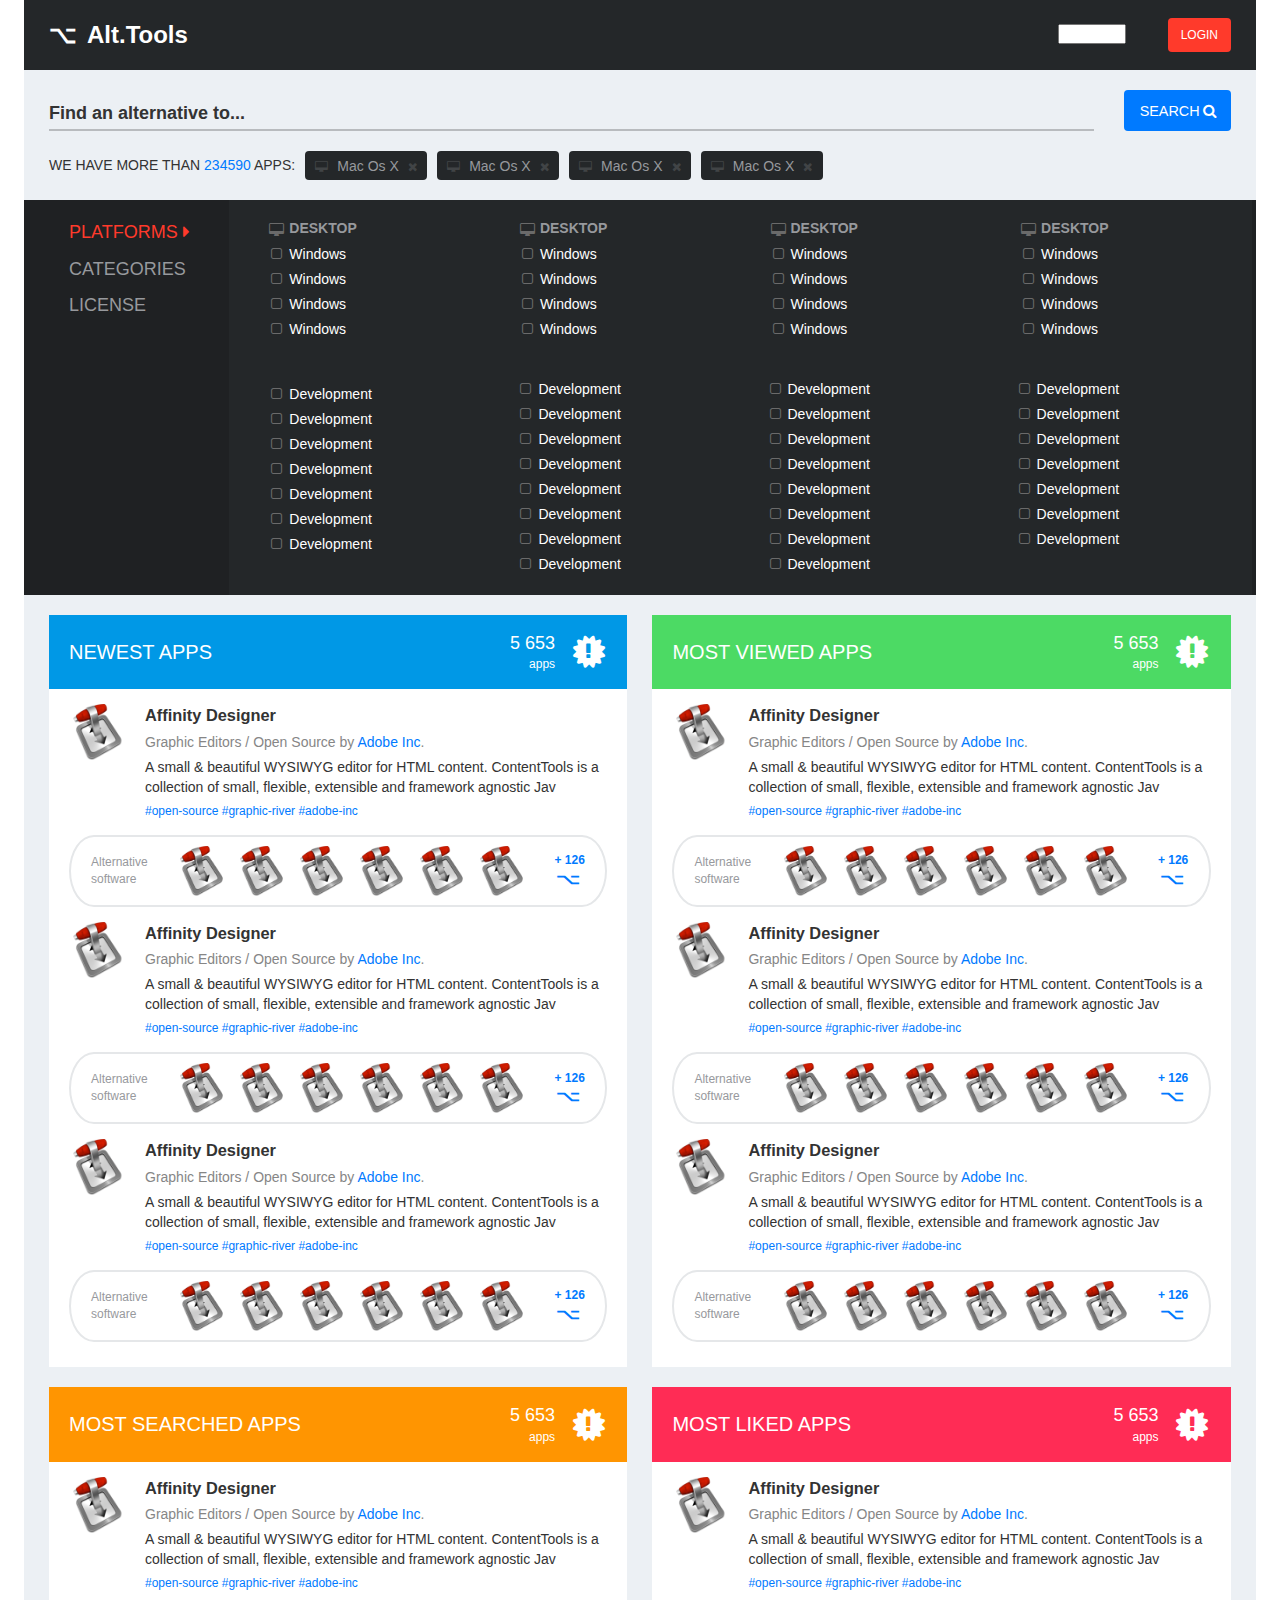
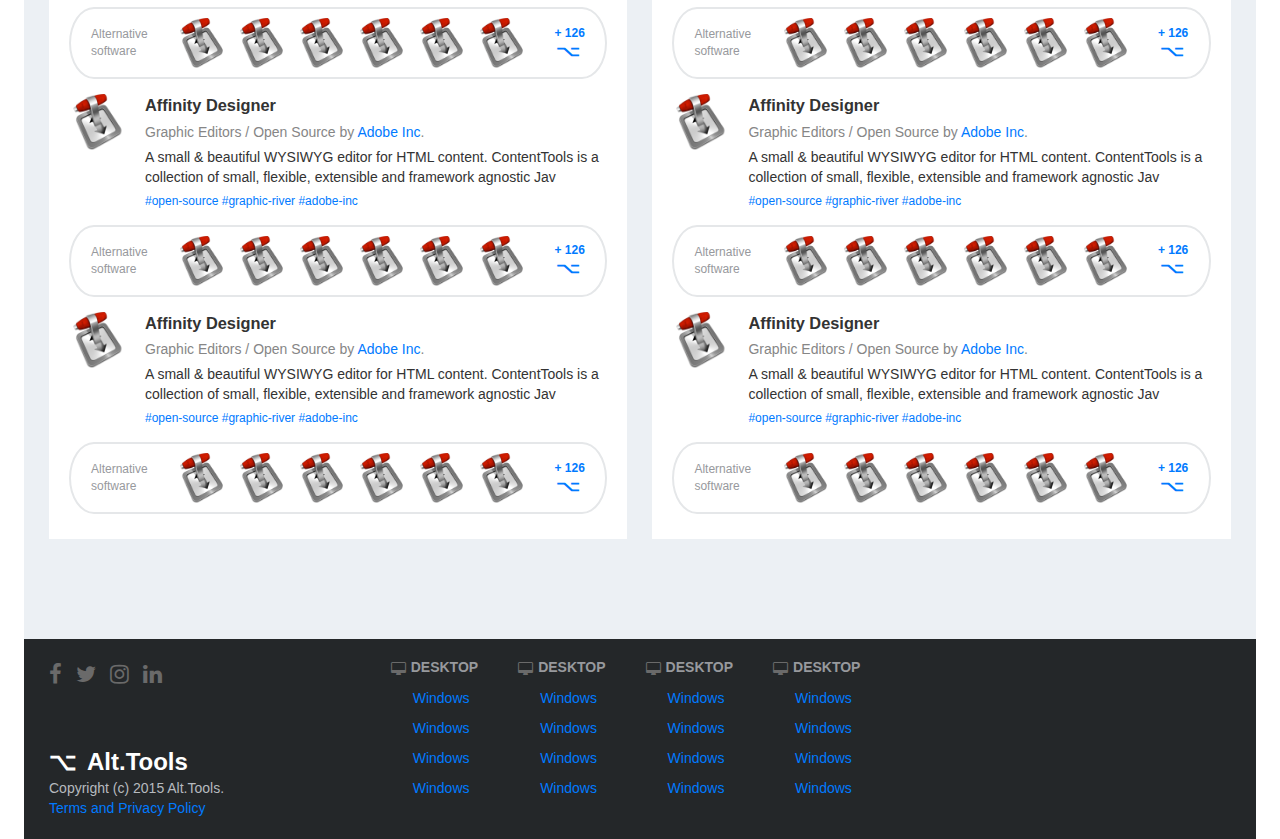
==== index.html @ b09aeca7 "add footer to index" ====
<!DOCTYPE html>
<html lang="en">
  <head>
    <meta charset="UTF-8">
    <title></title>
    <link rel="stylesheet" href="css/app.css">
    <meta http-equiv="X-UA-Compatible" content="IE=edge">
    <meta name="viewport" content="width=device-width, initial-scale=1, shrink-to-fit=no">
  </head>
  <body>
    <div class="container head">
      <div class="head__search-icon"><i class="fa fa-search"></i></div>
      <div class="logo">Alt.Tools</div>
      <div class="head__right"> 
        <div class="head__lang">
          <select name="">
            <option value="english">english  </option>
            <option value="russian">russian  </option>
          </select>
        </div>
        <div class="head__login"> 
          <div class="button button--small button--danger">login  </div>
        </div>
      </div>
    </div>
    <div class="container container--nopad slider"></div>
    <div class="container search">
      <form class="search__form">
        <div class="search__textfield form__textfield">
          <input type="text" placeholder="Find an alternative to...">
        </div>
        <div class="search__button button button--primary"> <span>SEARCH </span><i class="button__icon fa fa-search"></i></div>
      </form>
      <div class="filter-aside filter-aside--index">
        <div class="filter-aside__title">WE HAVE MORE THAN <a href="" class="filter-aside__count">234590</a> APPS:</div>
        <div class="filter-aside__buttons"> <span class="button-close"><i class="button-close__icon fa fa-desktop"></i><span class="button-close__title">Mac Os X</span><i class="button-close__icon fa fa-close"></i></span><span class="button-close"><i class="button-close__icon fa fa-desktop"></i><span class="button-close__title">Mac Os X</span><i class="button-close__icon fa fa-close"></i></span><span class="button-close"><i class="button-close__icon fa fa-desktop"></i><span class="button-close__title">Mac Os X</span><i class="button-close__icon fa fa-close"></i></span><span class="button-close"><i class="button-close__icon fa fa-desktop"></i><span class="button-close__title">Mac Os X</span><i class="button-close__icon fa fa-close"></i></span>
        </div>
      </div>
    </div>
    <div class="container container--nopad">
      <div class="filter filter--index">
        <div class="tabs">
          <div class="tabs__nav">
            <div class="tabs__title tabs__title--active"><a href="">PLATFORMS</a></div>
            <div class="tabs__title"><a href="">CATEGORIES</a></div>
            <div class="tabs__title"><a href="">LICENSE</a></div>
          </div>
          <div class="tabs__content">
            <div class="tabs__panel">
              <div class="filter__subs filter-subs">
                <div class="filter-subs__item">
                  <div class="filter-subs__title"><i class="filter-subs__icon fa fa-desktop"></i><span>desktop</span></div>
                  <div class="filter__checkbox checkbox">
                    <input type="checkbox" id="id00">
                    <label for="id00">Windows                                                                 </label>
                  </div>
                  <div class="filter__checkbox checkbox">
                    <input type="checkbox" id="id01">
                    <label for="id01">Windows                                                                 </label>
                  </div>
                  <div class="filter__checkbox checkbox">
                    <input type="checkbox" id="id02">
                    <label for="id02">Windows                                                                 </label>
                  </div>
                  <div class="filter__checkbox checkbox">
                    <input type="checkbox" id="id03">
                    <label for="id03">Windows                                                                 </label>
                  </div>
                </div>
                <div class="filter-subs__item">
                  <div class="filter-subs__title"><i class="filter-subs__icon fa fa-desktop"></i><span>desktop</span></div>
                  <div class="filter__checkbox checkbox">
                    <input type="checkbox" id="id10">
                    <label for="id10">Windows                                                                 </label>
                  </div>
                  <div class="filter__checkbox checkbox">
                    <input type="checkbox" id="id11">
                    <label for="id11">Windows                                                                 </label>
                  </div>
                  <div class="filter__checkbox checkbox">
                    <input type="checkbox" id="id12">
                    <label for="id12">Windows                                                                 </label>
                  </div>
                  <div class="filter__checkbox checkbox">
                    <input type="checkbox" id="id13">
                    <label for="id13">Windows                                                                 </label>
                  </div>
                </div>
                <div class="filter-subs__item">
                  <div class="filter-subs__title"><i class="filter-subs__icon fa fa-desktop"></i><span>desktop</span></div>
                  <div class="filter__checkbox checkbox">
                    <input type="checkbox" id="id20">
                    <label for="id20">Windows                                                                 </label>
                  </div>
                  <div class="filter__checkbox checkbox">
                    <input type="checkbox" id="id21">
                    <label for="id21">Windows                                                                 </label>
                  </div>
                  <div class="filter__checkbox checkbox">
                    <input type="checkbox" id="id22">
                    <label for="id22">Windows                                                                 </label>
                  </div>
                  <div class="filter__checkbox checkbox">
                    <input type="checkbox" id="id23">
                    <label for="id23">Windows                                                                 </label>
                  </div>
                </div>
                <div class="filter-subs__item">
                  <div class="filter-subs__title"><i class="filter-subs__icon fa fa-desktop"></i><span>desktop</span></div>
                  <div class="filter__checkbox checkbox">
                    <input type="checkbox" id="id30">
                    <label for="id30">Windows                                                                 </label>
                  </div>
                  <div class="filter__checkbox checkbox">
                    <input type="checkbox" id="id31">
                    <label for="id31">Windows                                                                 </label>
                  </div>
                  <div class="filter__checkbox checkbox">
                    <input type="checkbox" id="id32">
                    <label for="id32">Windows                                                                 </label>
                  </div>
                  <div class="filter__checkbox checkbox">
                    <input type="checkbox" id="id33">
                    <label for="id33">Windows                                                                 </label>
                  </div>
                </div>
              </div>
            </div>
            <div class="tabs__panel">
              <div class="filter__multicolumn">
                <div class="filter__checkbox checkbox">
                  <input type="checkbox" id="id40">
                  <label for="id40">Development    </label>
                </div>
                <div class="filter__checkbox checkbox">
                  <input type="checkbox" id="id41">
                  <label for="id41">Development    </label>
                </div>
                <div class="filter__checkbox checkbox">
                  <input type="checkbox" id="id42">
                  <label for="id42">Development    </label>
                </div>
                <div class="filter__checkbox checkbox">
                  <input type="checkbox" id="id43">
                  <label for="id43">Development    </label>
                </div>
                <div class="filter__checkbox checkbox">
                  <input type="checkbox" id="id44">
                  <label for="id44">Development    </label>
                </div>
                <div class="filter__checkbox checkbox">
                  <input type="checkbox" id="id45">
                  <label for="id45">Development    </label>
                </div>
                <div class="filter__checkbox checkbox">
                  <input type="checkbox" id="id46">
                  <label for="id46">Development    </label>
                </div>
                <div class="filter__checkbox checkbox">
                  <input type="checkbox" id="id47">
                  <label for="id47">Development    </label>
                </div>
                <div class="filter__checkbox checkbox">
                  <input type="checkbox" id="id48">
                  <label for="id48">Development    </label>
                </div>
                <div class="filter__checkbox checkbox">
                  <input type="checkbox" id="id49">
                  <label for="id49">Development    </label>
                </div>
                <div class="filter__checkbox checkbox">
                  <input type="checkbox" id="id410">
                  <label for="id410">Development    </label>
                </div>
                <div class="filter__checkbox checkbox">
                  <input type="checkbox" id="id411">
                  <label for="id411">Development    </label>
                </div>
                <div class="filter__checkbox checkbox">
                  <input type="checkbox" id="id412">
                  <label for="id412">Development    </label>
                </div>
                <div class="filter__checkbox checkbox">
                  <input type="checkbox" id="id413">
                  <label for="id413">Development    </label>
                </div>
                <div class="filter__checkbox checkbox">
                  <input type="checkbox" id="id414">
                  <label for="id414">Development    </label>
                </div>
                <div class="filter__checkbox checkbox">
                  <input type="checkbox" id="id415">
                  <label for="id415">Development    </label>
                </div>
                <div class="filter__checkbox checkbox">
                  <input type="checkbox" id="id416">
                  <label for="id416">Development    </label>
                </div>
                <div class="filter__checkbox checkbox">
                  <input type="checkbox" id="id417">
                  <label for="id417">Development    </label>
                </div>
                <div class="filter__checkbox checkbox">
                  <input type="checkbox" id="id418">
                  <label for="id418">Development    </label>
                </div>
                <div class="filter__checkbox checkbox">
                  <input type="checkbox" id="id419">
                  <label for="id419">Development    </label>
                </div>
                <div class="filter__checkbox checkbox">
                  <input type="checkbox" id="id420">
                  <label for="id420">Development    </label>
                </div>
                <div class="filter__checkbox checkbox">
                  <input type="checkbox" id="id421">
                  <label for="id421">Development    </label>
                </div>
                <div class="filter__checkbox checkbox">
                  <input type="checkbox" id="id422">
                  <label for="id422">Development    </label>
                </div>
                <div class="filter__checkbox checkbox">
                  <input type="checkbox" id="id423">
                  <label for="id423">Development    </label>
                </div>
                <div class="filter__checkbox checkbox">
                  <input type="checkbox" id="id424">
                  <label for="id424">Development    </label>
                </div>
                <div class="filter__checkbox checkbox">
                  <input type="checkbox" id="id425">
                  <label for="id425">Development    </label>
                </div>
                <div class="filter__checkbox checkbox">
                  <input type="checkbox" id="id426">
                  <label for="id426">Development    </label>
                </div>
                <div class="filter__checkbox checkbox">
                  <input type="checkbox" id="id427">
                  <label for="id427">Development    </label>
                </div>
                <div class="filter__checkbox checkbox">
                  <input type="checkbox" id="id428">
                  <label for="id428">Development    </label>
                </div>
                <div class="filter__checkbox checkbox">
                  <input type="checkbox" id="id429">
                  <label for="id429">Development    </label>
                </div>
              </div>
            </div>
          </div>
        </div>
      </div>
    </div>
    <section class="container container--main container--xs-nopad apps-grid">
      <div class="apps-grid__col">
            <div class="apps-card">
              <header class="apps-card__head card-head card-head--info">
                <h2 class="card-head__title">NEWEST APPS</h2><span class="card-head__apps-count"><span>5 653</span><span>apps</span></span><span class="card-head__icon fa-stack fa-lg"><i class="fa fa-certificate fa-stack-2x"></i><i class="fa fa-exclamation fa-stack-1x fa-inverse"></i></span>
              </header>
              <div class="apps-card__body">
                <div class="apps-card__item">
                  <div class="app-preview">
                    <div class="app-preview__icon"><img src="./images/app-icon-1.png" alt=""></div>
                    <div class="app-preview__content">
                      <h3 class="app-preview__title">Affinity Designer</h3>
                      <div class="app-preview__sections">Graphic Editors / Open Source by <a href="#">Adobe Inc</a>.</div>
                      <div class="app-preview__desc">A small &#38; beautiful WYSIWYG editor for HTML content. ContentTools is a collection of small, flexible, extensible and framework agnostic Jav</div>
                      <div class="app-preview__tags"><a href="">#open-source </a><a href="">#graphic-river </a><a href="">#adobe-inc </a></div>
                    </div>
                  </div>
                  <div class="app-alt-box">
                    <div class="app-alt-box__title">Alternative software</div>
                    <div class="app-alt-box__list">
                      <div class="app-alt-box__item"><a href=""><img src="./images/app-icon-1.png" alt=""></a></div>
                      <div class="app-alt-box__item"><a href=""><img src="./images/app-icon-1.png" alt=""></a></div>
                      <div class="app-alt-box__item"><a href=""><img src="./images/app-icon-1.png" alt=""></a></div>
                      <div class="app-alt-box__item"><a href=""><img src="./images/app-icon-1.png" alt=""></a></div>
                      <div class="app-alt-box__item"><a href=""><img src="./images/app-icon-1.png" alt=""></a></div>
                      <div class="app-alt-box__item"><a href=""><img src="./images/app-icon-1.png" alt=""></a></div>
                      <div class="app-alt-box__item"><a href=""><img src="./images/app-icon-1.png" alt=""></a></div>
                    </div>
                    <div class="app-alt-box__count"><span>+ 126</span><span>&#8997;</span></div>
                  </div>
                </div>
                <div class="apps-card__item">
                  <div class="app-preview">
                    <div class="app-preview__icon"><img src="./images/app-icon-1.png" alt=""></div>
                    <div class="app-preview__content">
                      <h3 class="app-preview__title">Affinity Designer</h3>
                      <div class="app-preview__sections">Graphic Editors / Open Source by <a href="#">Adobe Inc</a>.</div>
                      <div class="app-preview__desc">A small &#38; beautiful WYSIWYG editor for HTML content. ContentTools is a collection of small, flexible, extensible and framework agnostic Jav</div>
                      <div class="app-preview__tags"><a href="">#open-source </a><a href="">#graphic-river </a><a href="">#adobe-inc </a></div>
                    </div>
                  </div>
                  <div class="app-alt-box">
                    <div class="app-alt-box__title">Alternative software</div>
                    <div class="app-alt-box__list">
                      <div class="app-alt-box__item"><a href=""><img src="./images/app-icon-1.png" alt=""></a></div>
                      <div class="app-alt-box__item"><a href=""><img src="./images/app-icon-1.png" alt=""></a></div>
                      <div class="app-alt-box__item"><a href=""><img src="./images/app-icon-1.png" alt=""></a></div>
                      <div class="app-alt-box__item"><a href=""><img src="./images/app-icon-1.png" alt=""></a></div>
                      <div class="app-alt-box__item"><a href=""><img src="./images/app-icon-1.png" alt=""></a></div>
                      <div class="app-alt-box__item"><a href=""><img src="./images/app-icon-1.png" alt=""></a></div>
                      <div class="app-alt-box__item"><a href=""><img src="./images/app-icon-1.png" alt=""></a></div>
                    </div>
                    <div class="app-alt-box__count"><span>+ 126</span><span>&#8997;</span></div>
                  </div>
                </div>
                <div class="apps-card__item">
                  <div class="app-preview">
                    <div class="app-preview__icon"><img src="./images/app-icon-1.png" alt=""></div>
                    <div class="app-preview__content">
                      <h3 class="app-preview__title">Affinity Designer</h3>
                      <div class="app-preview__sections">Graphic Editors / Open Source by <a href="#">Adobe Inc</a>.</div>
                      <div class="app-preview__desc">A small &#38; beautiful WYSIWYG editor for HTML content. ContentTools is a collection of small, flexible, extensible and framework agnostic Jav</div>
                      <div class="app-preview__tags"><a href="">#open-source </a><a href="">#graphic-river </a><a href="">#adobe-inc </a></div>
                    </div>
                  </div>
                  <div class="app-alt-box">
                    <div class="app-alt-box__title">Alternative software</div>
                    <div class="app-alt-box__list">
                      <div class="app-alt-box__item"><a href=""><img src="./images/app-icon-1.png" alt=""></a></div>
                      <div class="app-alt-box__item"><a href=""><img src="./images/app-icon-1.png" alt=""></a></div>
                      <div class="app-alt-box__item"><a href=""><img src="./images/app-icon-1.png" alt=""></a></div>
                      <div class="app-alt-box__item"><a href=""><img src="./images/app-icon-1.png" alt=""></a></div>
                      <div class="app-alt-box__item"><a href=""><img src="./images/app-icon-1.png" alt=""></a></div>
                      <div class="app-alt-box__item"><a href=""><img src="./images/app-icon-1.png" alt=""></a></div>
                      <div class="app-alt-box__item"><a href=""><img src="./images/app-icon-1.png" alt=""></a></div>
                    </div>
                    <div class="app-alt-box__count"><span>+ 126</span><span>&#8997;</span></div>
                  </div>
                </div>
              </div>
            </div>
      </div>
      <div class="apps-grid__col">
            <div class="apps-card">
              <header class="apps-card__head card-head card-head--success">
                <h2 class="card-head__title">MOST VIEWED APPS</h2><span class="card-head__apps-count"><span>5 653</span><span>apps</span></span><span class="card-head__icon fa-stack fa-lg"><i class="fa fa-certificate fa-stack-2x"></i><i class="fa fa-exclamation fa-stack-1x fa-inverse"></i></span>
              </header>
              <div class="apps-card__body">
                <div class="apps-card__item">
                  <div class="app-preview">
                    <div class="app-preview__icon"><img src="./images/app-icon-1.png" alt=""></div>
                    <div class="app-preview__content">
                      <h3 class="app-preview__title">Affinity Designer</h3>
                      <div class="app-preview__sections">Graphic Editors / Open Source by <a href="#">Adobe Inc</a>.</div>
                      <div class="app-preview__desc">A small &#38; beautiful WYSIWYG editor for HTML content. ContentTools is a collection of small, flexible, extensible and framework agnostic Jav</div>
                      <div class="app-preview__tags"><a href="">#open-source </a><a href="">#graphic-river </a><a href="">#adobe-inc </a></div>
                    </div>
                  </div>
                  <div class="app-alt-box">
                    <div class="app-alt-box__title">Alternative software</div>
                    <div class="app-alt-box__list">
                      <div class="app-alt-box__item"><a href=""><img src="./images/app-icon-1.png" alt=""></a></div>
                      <div class="app-alt-box__item"><a href=""><img src="./images/app-icon-1.png" alt=""></a></div>
                      <div class="app-alt-box__item"><a href=""><img src="./images/app-icon-1.png" alt=""></a></div>
                      <div class="app-alt-box__item"><a href=""><img src="./images/app-icon-1.png" alt=""></a></div>
                      <div class="app-alt-box__item"><a href=""><img src="./images/app-icon-1.png" alt=""></a></div>
                      <div class="app-alt-box__item"><a href=""><img src="./images/app-icon-1.png" alt=""></a></div>
                      <div class="app-alt-box__item"><a href=""><img src="./images/app-icon-1.png" alt=""></a></div>
                    </div>
                    <div class="app-alt-box__count"><span>+ 126</span><span>&#8997;</span></div>
                  </div>
                </div>
                <div class="apps-card__item">
                  <div class="app-preview">
                    <div class="app-preview__icon"><img src="./images/app-icon-1.png" alt=""></div>
                    <div class="app-preview__content">
                      <h3 class="app-preview__title">Affinity Designer</h3>
                      <div class="app-preview__sections">Graphic Editors / Open Source by <a href="#">Adobe Inc</a>.</div>
                      <div class="app-preview__desc">A small &#38; beautiful WYSIWYG editor for HTML content. ContentTools is a collection of small, flexible, extensible and framework agnostic Jav</div>
                      <div class="app-preview__tags"><a href="">#open-source </a><a href="">#graphic-river </a><a href="">#adobe-inc </a></div>
                    </div>
                  </div>
                  <div class="app-alt-box">
                    <div class="app-alt-box__title">Alternative software</div>
                    <div class="app-alt-box__list">
                      <div class="app-alt-box__item"><a href=""><img src="./images/app-icon-1.png" alt=""></a></div>
                      <div class="app-alt-box__item"><a href=""><img src="./images/app-icon-1.png" alt=""></a></div>
                      <div class="app-alt-box__item"><a href=""><img src="./images/app-icon-1.png" alt=""></a></div>
                      <div class="app-alt-box__item"><a href=""><img src="./images/app-icon-1.png" alt=""></a></div>
                      <div class="app-alt-box__item"><a href=""><img src="./images/app-icon-1.png" alt=""></a></div>
                      <div class="app-alt-box__item"><a href=""><img src="./images/app-icon-1.png" alt=""></a></div>
                      <div class="app-alt-box__item"><a href=""><img src="./images/app-icon-1.png" alt=""></a></div>
                    </div>
                    <div class="app-alt-box__count"><span>+ 126</span><span>&#8997;</span></div>
                  </div>
                </div>
                <div class="apps-card__item">
                  <div class="app-preview">
                    <div class="app-preview__icon"><img src="./images/app-icon-1.png" alt=""></div>
                    <div class="app-preview__content">
                      <h3 class="app-preview__title">Affinity Designer</h3>
                      <div class="app-preview__sections">Graphic Editors / Open Source by <a href="#">Adobe Inc</a>.</div>
                      <div class="app-preview__desc">A small &#38; beautiful WYSIWYG editor for HTML content. ContentTools is a collection of small, flexible, extensible and framework agnostic Jav</div>
                      <div class="app-preview__tags"><a href="">#open-source </a><a href="">#graphic-river </a><a href="">#adobe-inc </a></div>
                    </div>
                  </div>
                  <div class="app-alt-box">
                    <div class="app-alt-box__title">Alternative software</div>
                    <div class="app-alt-box__list">
                      <div class="app-alt-box__item"><a href=""><img src="./images/app-icon-1.png" alt=""></a></div>
                      <div class="app-alt-box__item"><a href=""><img src="./images/app-icon-1.png" alt=""></a></div>
                      <div class="app-alt-box__item"><a href=""><img src="./images/app-icon-1.png" alt=""></a></div>
                      <div class="app-alt-box__item"><a href=""><img src="./images/app-icon-1.png" alt=""></a></div>
                      <div class="app-alt-box__item"><a href=""><img src="./images/app-icon-1.png" alt=""></a></div>
                      <div class="app-alt-box__item"><a href=""><img src="./images/app-icon-1.png" alt=""></a></div>
                      <div class="app-alt-box__item"><a href=""><img src="./images/app-icon-1.png" alt=""></a></div>
                    </div>
                    <div class="app-alt-box__count"><span>+ 126</span><span>&#8997;</span></div>
                  </div>
                </div>
              </div>
            </div>
      </div>
      <div class="apps-grid__col">
            <div class="apps-card">
              <header class="apps-card__head card-head card-head--warning">
                <h2 class="card-head__title">MOST SEARCHED APPS</h2><span class="card-head__apps-count"><span>5 653</span><span>apps</span></span><span class="card-head__icon fa-stack fa-lg"><i class="fa fa-certificate fa-stack-2x"></i><i class="fa fa-exclamation fa-stack-1x fa-inverse"></i></span>
              </header>
              <div class="apps-card__body">
                <div class="apps-card__item">
                  <div class="app-preview">
                    <div class="app-preview__icon"><img src="./images/app-icon-1.png" alt=""></div>
                    <div class="app-preview__content">
                      <h3 class="app-preview__title">Affinity Designer</h3>
                      <div class="app-preview__sections">Graphic Editors / Open Source by <a href="#">Adobe Inc</a>.</div>
                      <div class="app-preview__desc">A small &#38; beautiful WYSIWYG editor for HTML content. ContentTools is a collection of small, flexible, extensible and framework agnostic Jav</div>
                      <div class="app-preview__tags"><a href="">#open-source </a><a href="">#graphic-river </a><a href="">#adobe-inc </a></div>
                    </div>
                  </div>
                  <div class="app-alt-box">
                    <div class="app-alt-box__title">Alternative software</div>
                    <div class="app-alt-box__list">
                      <div class="app-alt-box__item"><a href=""><img src="./images/app-icon-1.png" alt=""></a></div>
                      <div class="app-alt-box__item"><a href=""><img src="./images/app-icon-1.png" alt=""></a></div>
                      <div class="app-alt-box__item"><a href=""><img src="./images/app-icon-1.png" alt=""></a></div>
                      <div class="app-alt-box__item"><a href=""><img src="./images/app-icon-1.png" alt=""></a></div>
                      <div class="app-alt-box__item"><a href=""><img src="./images/app-icon-1.png" alt=""></a></div>
                      <div class="app-alt-box__item"><a href=""><img src="./images/app-icon-1.png" alt=""></a></div>
                      <div class="app-alt-box__item"><a href=""><img src="./images/app-icon-1.png" alt=""></a></div>
                    </div>
                    <div class="app-alt-box__count"><span>+ 126</span><span>&#8997;</span></div>
                  </div>
                </div>
                <div class="apps-card__item">
                  <div class="app-preview">
                    <div class="app-preview__icon"><img src="./images/app-icon-1.png" alt=""></div>
                    <div class="app-preview__content">
                      <h3 class="app-preview__title">Affinity Designer</h3>
                      <div class="app-preview__sections">Graphic Editors / Open Source by <a href="#">Adobe Inc</a>.</div>
                      <div class="app-preview__desc">A small &#38; beautiful WYSIWYG editor for HTML content. ContentTools is a collection of small, flexible, extensible and framework agnostic Jav</div>
                      <div class="app-preview__tags"><a href="">#open-source </a><a href="">#graphic-river </a><a href="">#adobe-inc </a></div>
                    </div>
                  </div>
                  <div class="app-alt-box">
                    <div class="app-alt-box__title">Alternative software</div>
                    <div class="app-alt-box__list">
                      <div class="app-alt-box__item"><a href=""><img src="./images/app-icon-1.png" alt=""></a></div>
                      <div class="app-alt-box__item"><a href=""><img src="./images/app-icon-1.png" alt=""></a></div>
                      <div class="app-alt-box__item"><a href=""><img src="./images/app-icon-1.png" alt=""></a></div>
                      <div class="app-alt-box__item"><a href=""><img src="./images/app-icon-1.png" alt=""></a></div>
                      <div class="app-alt-box__item"><a href=""><img src="./images/app-icon-1.png" alt=""></a></div>
                      <div class="app-alt-box__item"><a href=""><img src="./images/app-icon-1.png" alt=""></a></div>
                      <div class="app-alt-box__item"><a href=""><img src="./images/app-icon-1.png" alt=""></a></div>
                    </div>
                    <div class="app-alt-box__count"><span>+ 126</span><span>&#8997;</span></div>
                  </div>
                </div>
                <div class="apps-card__item">
                  <div class="app-preview">
                    <div class="app-preview__icon"><img src="./images/app-icon-1.png" alt=""></div>
                    <div class="app-preview__content">
                      <h3 class="app-preview__title">Affinity Designer</h3>
                      <div class="app-preview__sections">Graphic Editors / Open Source by <a href="#">Adobe Inc</a>.</div>
                      <div class="app-preview__desc">A small &#38; beautiful WYSIWYG editor for HTML content. ContentTools is a collection of small, flexible, extensible and framework agnostic Jav</div>
                      <div class="app-preview__tags"><a href="">#open-source </a><a href="">#graphic-river </a><a href="">#adobe-inc </a></div>
                    </div>
                  </div>
                  <div class="app-alt-box">
                    <div class="app-alt-box__title">Alternative software</div>
                    <div class="app-alt-box__list">
                      <div class="app-alt-box__item"><a href=""><img src="./images/app-icon-1.png" alt=""></a></div>
                      <div class="app-alt-box__item"><a href=""><img src="./images/app-icon-1.png" alt=""></a></div>
                      <div class="app-alt-box__item"><a href=""><img src="./images/app-icon-1.png" alt=""></a></div>
                      <div class="app-alt-box__item"><a href=""><img src="./images/app-icon-1.png" alt=""></a></div>
                      <div class="app-alt-box__item"><a href=""><img src="./images/app-icon-1.png" alt=""></a></div>
                      <div class="app-alt-box__item"><a href=""><img src="./images/app-icon-1.png" alt=""></a></div>
                      <div class="app-alt-box__item"><a href=""><img src="./images/app-icon-1.png" alt=""></a></div>
                    </div>
                    <div class="app-alt-box__count"><span>+ 126</span><span>&#8997;</span></div>
                  </div>
                </div>
              </div>
            </div>
      </div>
      <div class="apps-grid__col">
            <div class="apps-card">
              <header class="apps-card__head card-head card-head--danger">
                <h2 class="card-head__title">MOST LIKED APPS</h2><span class="card-head__apps-count"><span>5 653</span><span>apps</span></span><span class="card-head__icon fa-stack fa-lg"><i class="fa fa-certificate fa-stack-2x"></i><i class="fa fa-exclamation fa-stack-1x fa-inverse"></i></span>
              </header>
              <div class="apps-card__body">
                <div class="apps-card__item">
                  <div class="app-preview">
                    <div class="app-preview__icon"><img src="./images/app-icon-1.png" alt=""></div>
                    <div class="app-preview__content">
                      <h3 class="app-preview__title">Affinity Designer</h3>
                      <div class="app-preview__sections">Graphic Editors / Open Source by <a href="#">Adobe Inc</a>.</div>
                      <div class="app-preview__desc">A small &#38; beautiful WYSIWYG editor for HTML content. ContentTools is a collection of small, flexible, extensible and framework agnostic Jav</div>
                      <div class="app-preview__tags"><a href="">#open-source </a><a href="">#graphic-river </a><a href="">#adobe-inc </a></div>
                    </div>
                  </div>
                  <div class="app-alt-box">
                    <div class="app-alt-box__title">Alternative software</div>
                    <div class="app-alt-box__list">
                      <div class="app-alt-box__item"><a href=""><img src="./images/app-icon-1.png" alt=""></a></div>
                      <div class="app-alt-box__item"><a href=""><img src="./images/app-icon-1.png" alt=""></a></div>
                      <div class="app-alt-box__item"><a href=""><img src="./images/app-icon-1.png" alt=""></a></div>
                      <div class="app-alt-box__item"><a href=""><img src="./images/app-icon-1.png" alt=""></a></div>
                      <div class="app-alt-box__item"><a href=""><img src="./images/app-icon-1.png" alt=""></a></div>
                      <div class="app-alt-box__item"><a href=""><img src="./images/app-icon-1.png" alt=""></a></div>
                      <div class="app-alt-box__item"><a href=""><img src="./images/app-icon-1.png" alt=""></a></div>
                    </div>
                    <div class="app-alt-box__count"><span>+ 126</span><span>&#8997;</span></div>
                  </div>
                </div>
                <div class="apps-card__item">
                  <div class="app-preview">
                    <div class="app-preview__icon"><img src="./images/app-icon-1.png" alt=""></div>
                    <div class="app-preview__content">
                      <h3 class="app-preview__title">Affinity Designer</h3>
                      <div class="app-preview__sections">Graphic Editors / Open Source by <a href="#">Adobe Inc</a>.</div>
                      <div class="app-preview__desc">A small &#38; beautiful WYSIWYG editor for HTML content. ContentTools is a collection of small, flexible, extensible and framework agnostic Jav</div>
                      <div class="app-preview__tags"><a href="">#open-source </a><a href="">#graphic-river </a><a href="">#adobe-inc </a></div>
                    </div>
                  </div>
                  <div class="app-alt-box">
                    <div class="app-alt-box__title">Alternative software</div>
                    <div class="app-alt-box__list">
                      <div class="app-alt-box__item"><a href=""><img src="./images/app-icon-1.png" alt=""></a></div>
                      <div class="app-alt-box__item"><a href=""><img src="./images/app-icon-1.png" alt=""></a></div>
                      <div class="app-alt-box__item"><a href=""><img src="./images/app-icon-1.png" alt=""></a></div>
                      <div class="app-alt-box__item"><a href=""><img src="./images/app-icon-1.png" alt=""></a></div>
                      <div class="app-alt-box__item"><a href=""><img src="./images/app-icon-1.png" alt=""></a></div>
                      <div class="app-alt-box__item"><a href=""><img src="./images/app-icon-1.png" alt=""></a></div>
                      <div class="app-alt-box__item"><a href=""><img src="./images/app-icon-1.png" alt=""></a></div>
                    </div>
                    <div class="app-alt-box__count"><span>+ 126</span><span>&#8997;</span></div>
                  </div>
                </div>
                <div class="apps-card__item">
                  <div class="app-preview">
                    <div class="app-preview__icon"><img src="./images/app-icon-1.png" alt=""></div>
                    <div class="app-preview__content">
                      <h3 class="app-preview__title">Affinity Designer</h3>
                      <div class="app-preview__sections">Graphic Editors / Open Source by <a href="#">Adobe Inc</a>.</div>
                      <div class="app-preview__desc">A small &#38; beautiful WYSIWYG editor for HTML content. ContentTools is a collection of small, flexible, extensible and framework agnostic Jav</div>
                      <div class="app-preview__tags"><a href="">#open-source </a><a href="">#graphic-river </a><a href="">#adobe-inc </a></div>
                    </div>
                  </div>
                  <div class="app-alt-box">
                    <div class="app-alt-box__title">Alternative software</div>
                    <div class="app-alt-box__list">
                      <div class="app-alt-box__item"><a href=""><img src="./images/app-icon-1.png" alt=""></a></div>
                      <div class="app-alt-box__item"><a href=""><img src="./images/app-icon-1.png" alt=""></a></div>
                      <div class="app-alt-box__item"><a href=""><img src="./images/app-icon-1.png" alt=""></a></div>
                      <div class="app-alt-box__item"><a href=""><img src="./images/app-icon-1.png" alt=""></a></div>
                      <div class="app-alt-box__item"><a href=""><img src="./images/app-icon-1.png" alt=""></a></div>
                      <div class="app-alt-box__item"><a href=""><img src="./images/app-icon-1.png" alt=""></a></div>
                      <div class="app-alt-box__item"><a href=""><img src="./images/app-icon-1.png" alt=""></a></div>
                    </div>
                    <div class="app-alt-box__count"><span>+ 126</span><span>&#8997;</span></div>
                  </div>
                </div>
              </div>
            </div>
      </div>
    </section>
    <footer class="container container--xs-nopad footer">
      <div class="footer__info">
        <div class="footer__social-links"><a href="" target="_blank"> <i class="fa fa-facebook"></i></a><a href="" target="_blank"> <i class="fa fa-twitter"></i></a><a href="" target="_blank"> <i class="fa fa-instagram"></i></a><a href="" target="_blank"> <i class="fa fa-linkedin"></i></a></div>
        <div class="footer__logo">
          <div class="logo">Alt.Tools</div>
        </div>
        <div class="footer__copyright">Copyright (c) 2015 Alt.Tools.</div>
        <div class="footer__terms"> <a href="">Terms and Privacy Policy    </a></div>
      </div>
      <div class="footer__filter-links">
        <div class="filter-subs">
          <div class="filter-subs__item">
            <div class="filter-subs__title"><i class="filter-subs__icon fa fa-desktop"></i><span>desktop</span></div>
            <div class="filter-subs__link"><a href="">Windows</a></div>
            <div class="filter-subs__link"><a href="">Windows</a></div>
            <div class="filter-subs__link"><a href="">Windows</a></div>
            <div class="filter-subs__link"><a href="">Windows</a></div>
          </div>
          <div class="filter-subs__item">
            <div class="filter-subs__title"><i class="filter-subs__icon fa fa-desktop"></i><span>desktop</span></div>
            <div class="filter-subs__link"><a href="">Windows</a></div>
            <div class="filter-subs__link"><a href="">Windows</a></div>
            <div class="filter-subs__link"><a href="">Windows</a></div>
            <div class="filter-subs__link"><a href="">Windows</a></div>
          </div>
          <div class="filter-subs__item">
            <div class="filter-subs__title"><i class="filter-subs__icon fa fa-desktop"></i><span>desktop</span></div>
            <div class="filter-subs__link"><a href="">Windows</a></div>
            <div class="filter-subs__link"><a href="">Windows</a></div>
            <div class="filter-subs__link"><a href="">Windows</a></div>
            <div class="filter-subs__link"><a href="">Windows</a></div>
          </div>
          <div class="filter-subs__item">
            <div class="filter-subs__title"><i class="filter-subs__icon fa fa-desktop"></i><span>desktop</span></div>
            <div class="filter-subs__link"><a href="">Windows</a></div>
            <div class="filter-subs__link"><a href="">Windows</a></div>
            <div class="filter-subs__link"><a href="">Windows</a></div>
            <div class="filter-subs__link"><a href="">Windows</a></div>
          </div>
        </div>
      </div>
    </footer>
  </body>
</html>
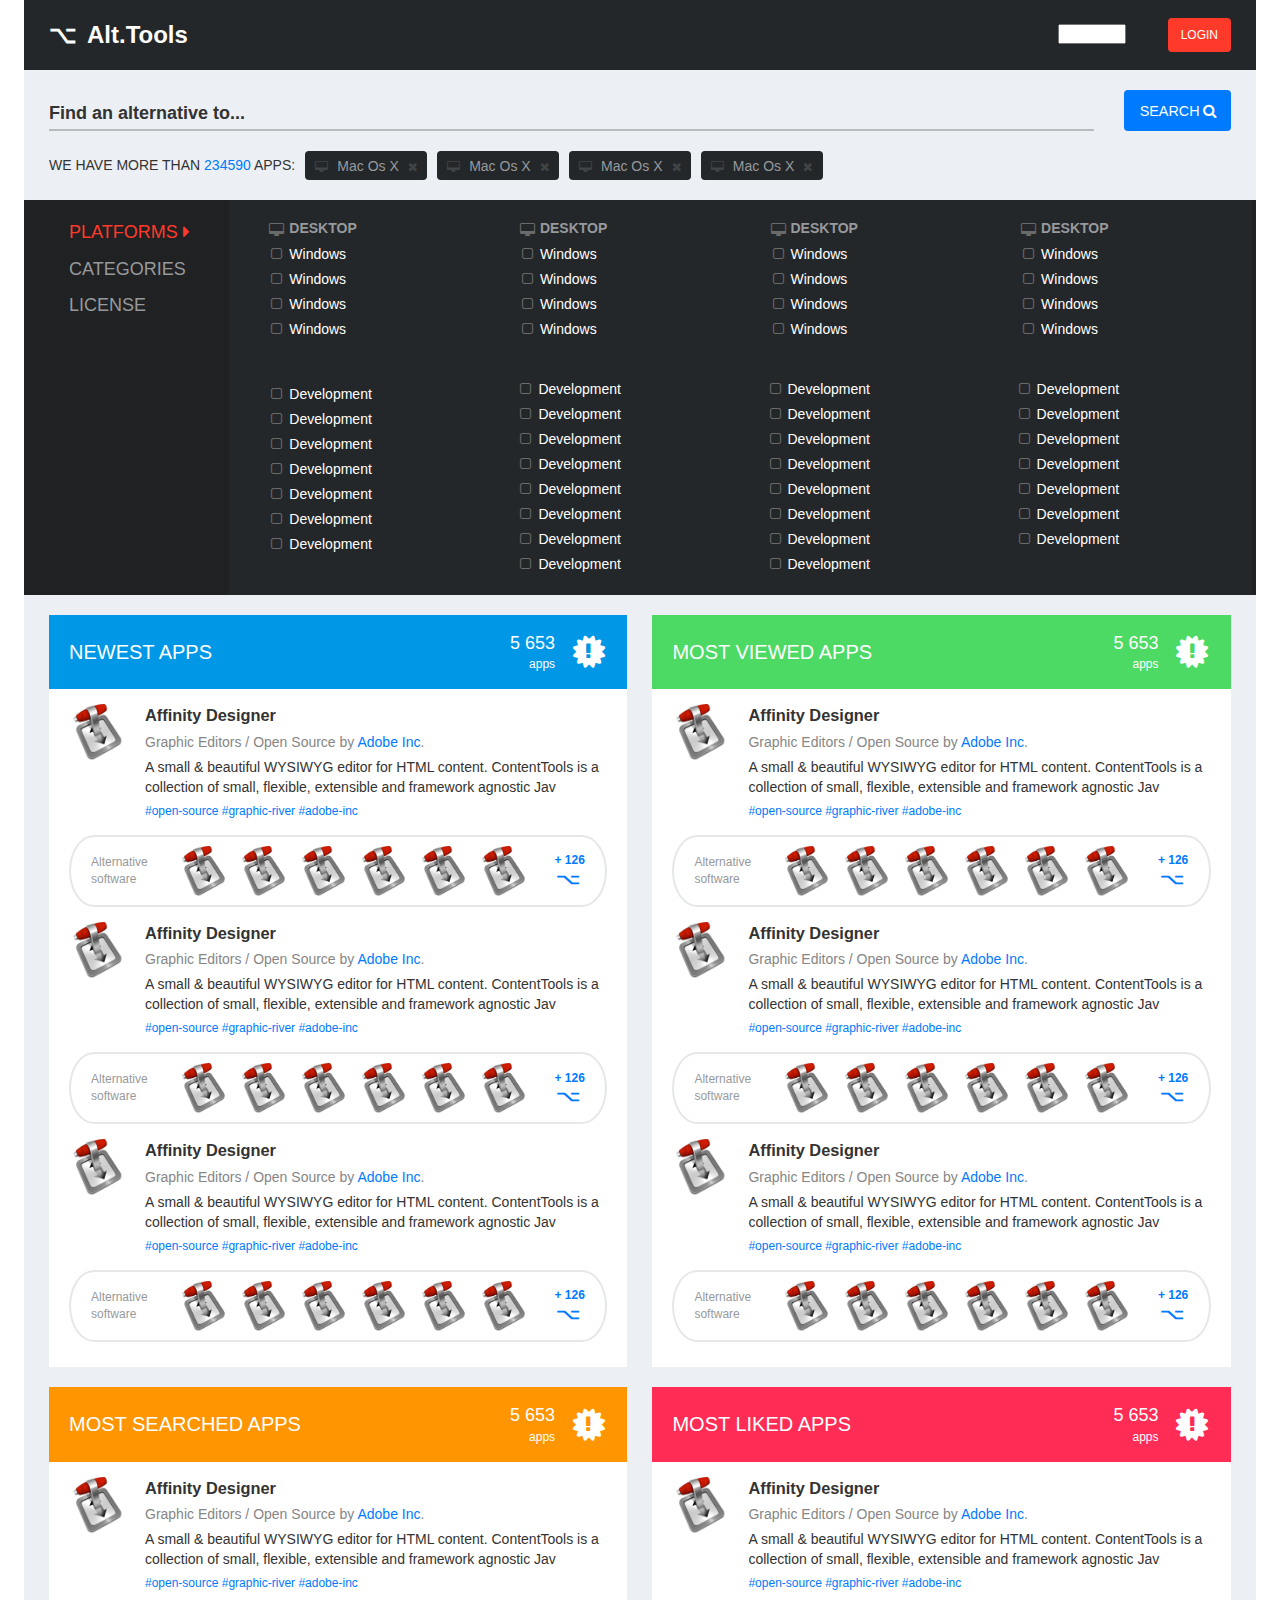
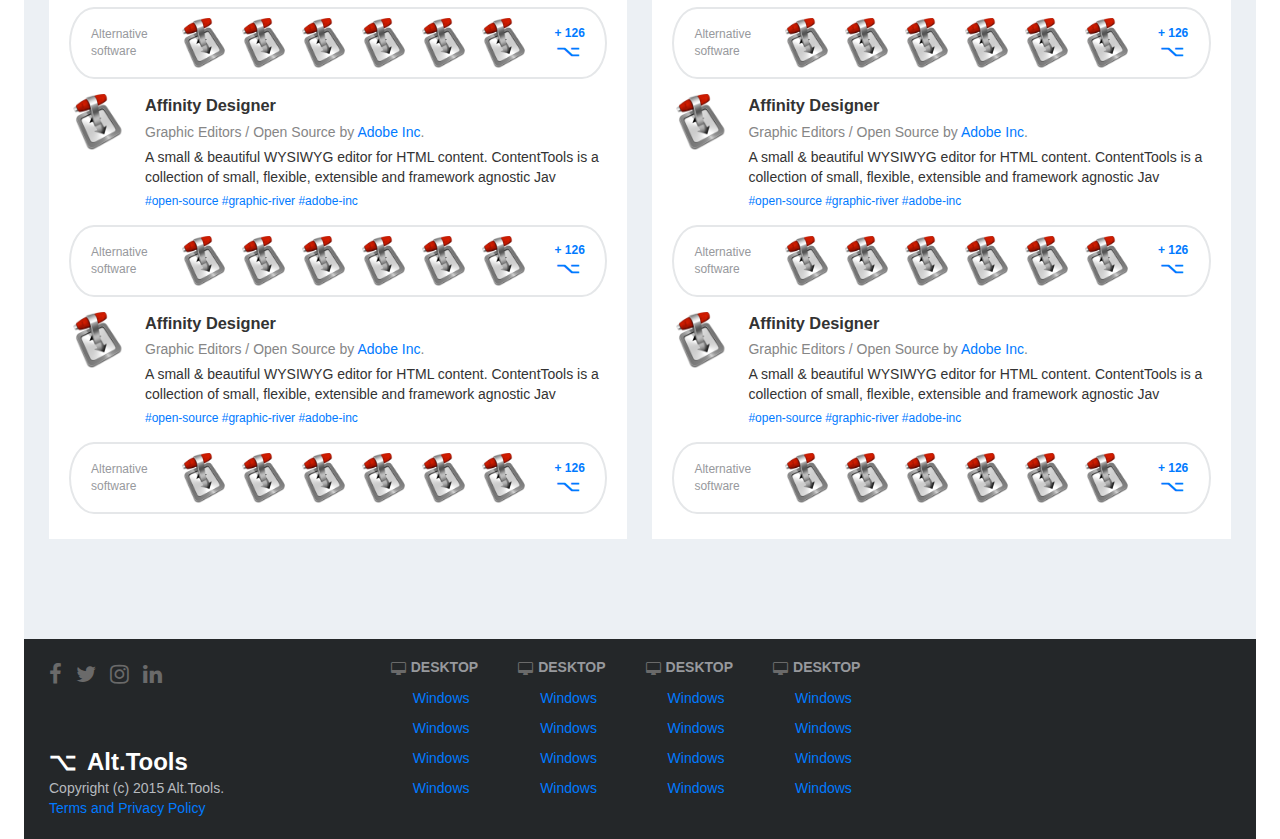
==== commit 311ea413: "fix app-alt-box flexbox for safari" ====
--- a/index.html
+++ b/index.html
@@ -8,18 +8,20 @@
     <meta name="viewport" content="width=device-width, initial-scale=1, shrink-to-fit=no">
   </head>
   <body>
-    <div class="container head">
-      <div class="head__search-icon"><i class="fa fa-search"></i></div>
-      <div class="logo">Alt.Tools</div>
-      <div class="head__right"> 
-        <div class="head__lang">
-          <select name="">
-            <option value="english">english  </option>
-            <option value="russian">russian  </option>
-          </select>
-        </div>
-        <div class="head__login"> 
-          <div class="button button--small button--danger">login  </div>
+    <div class="container container--accent">
+      <div class="head">
+        <div class="head__search-icon"><i class="fa fa-search"></i></div>
+        <div class="logo">Alt.Tools</div>
+        <div class="head__right"> 
+          <div class="head__lang">
+            <select name="">
+              <option value="english">english  </option>
+              <option value="russian">russian  </option>
+            </select>
+          </div>
+          <div class="head__login"> 
+            <div class="button button--small button--danger">login  </div>
+          </div>
         </div>
       </div>
     </div>
@@ -580,47 +582,49 @@
             </div>
       </div>
     </section>
-    <footer class="container container--xs-nopad footer">
-      <div class="footer__info">
-        <div class="footer__social-links"><a href="" target="_blank"> <i class="fa fa-facebook"></i></a><a href="" target="_blank"> <i class="fa fa-twitter"></i></a><a href="" target="_blank"> <i class="fa fa-instagram"></i></a><a href="" target="_blank"> <i class="fa fa-linkedin"></i></a></div>
-        <div class="footer__logo">
-          <div class="logo">Alt.Tools</div>
+    <div class="container container--xs-nopad container--accent">
+      <footer class="footer">
+        <div class="footer__info">
+          <div class="footer__social-links"><a href="" target="_blank"> <i class="fa fa-facebook"></i></a><a href="" target="_blank"> <i class="fa fa-twitter"></i></a><a href="" target="_blank"> <i class="fa fa-instagram"></i></a><a href="" target="_blank"> <i class="fa fa-linkedin"></i></a></div>
+          <div class="footer__logo">
+            <div class="logo">Alt.Tools</div>
+          </div>
+          <div class="footer__copyright">Copyright (c) 2015 Alt.Tools.</div>
+          <div class="footer__terms"> <a href="">Terms and Privacy Policy    </a></div>
         </div>
-        <div class="footer__copyright">Copyright (c) 2015 Alt.Tools.</div>
-        <div class="footer__terms"> <a href="">Terms and Privacy Policy    </a></div>
-      </div>
-      <div class="footer__filter-links">
-        <div class="filter-subs">
-          <div class="filter-subs__item">
-            <div class="filter-subs__title"><i class="filter-subs__icon fa fa-desktop"></i><span>desktop</span></div>
-            <div class="filter-subs__link"><a href="">Windows</a></div>
-            <div class="filter-subs__link"><a href="">Windows</a></div>
-            <div class="filter-subs__link"><a href="">Windows</a></div>
-            <div class="filter-subs__link"><a href="">Windows</a></div>
-          </div>
-          <div class="filter-subs__item">
-            <div class="filter-subs__title"><i class="filter-subs__icon fa fa-desktop"></i><span>desktop</span></div>
-            <div class="filter-subs__link"><a href="">Windows</a></div>
-            <div class="filter-subs__link"><a href="">Windows</a></div>
-            <div class="filter-subs__link"><a href="">Windows</a></div>
-            <div class="filter-subs__link"><a href="">Windows</a></div>
-          </div>
-          <div class="filter-subs__item">
-            <div class="filter-subs__title"><i class="filter-subs__icon fa fa-desktop"></i><span>desktop</span></div>
-            <div class="filter-subs__link"><a href="">Windows</a></div>
-            <div class="filter-subs__link"><a href="">Windows</a></div>
-            <div class="filter-subs__link"><a href="">Windows</a></div>
-            <div class="filter-subs__link"><a href="">Windows</a></div>
-          </div>
-          <div class="filter-subs__item">
-            <div class="filter-subs__title"><i class="filter-subs__icon fa fa-desktop"></i><span>desktop</span></div>
-            <div class="filter-subs__link"><a href="">Windows</a></div>
-            <div class="filter-subs__link"><a href="">Windows</a></div>
-            <div class="filter-subs__link"><a href="">Windows</a></div>
-            <div class="filter-subs__link"><a href="">Windows</a></div>
+        <div class="footer__filter-links">
+          <div class="filter-subs">
+            <div class="filter-subs__item">
+              <div class="filter-subs__title"><i class="filter-subs__icon fa fa-desktop"></i><span>desktop</span></div>
+              <div class="filter-subs__link"><a href="">Windows</a></div>
+              <div class="filter-subs__link"><a href="">Windows</a></div>
+              <div class="filter-subs__link"><a href="">Windows</a></div>
+              <div class="filter-subs__link"><a href="">Windows</a></div>
+            </div>
+            <div class="filter-subs__item">
+              <div class="filter-subs__title"><i class="filter-subs__icon fa fa-desktop"></i><span>desktop</span></div>
+              <div class="filter-subs__link"><a href="">Windows</a></div>
+              <div class="filter-subs__link"><a href="">Windows</a></div>
+              <div class="filter-subs__link"><a href="">Windows</a></div>
+              <div class="filter-subs__link"><a href="">Windows</a></div>
+            </div>
+            <div class="filter-subs__item">
+              <div class="filter-subs__title"><i class="filter-subs__icon fa fa-desktop"></i><span>desktop</span></div>
+              <div class="filter-subs__link"><a href="">Windows</a></div>
+              <div class="filter-subs__link"><a href="">Windows</a></div>
+              <div class="filter-subs__link"><a href="">Windows</a></div>
+              <div class="filter-subs__link"><a href="">Windows</a></div>
+            </div>
+            <div class="filter-subs__item">
+              <div class="filter-subs__title"><i class="filter-subs__icon fa fa-desktop"></i><span>desktop</span></div>
+              <div class="filter-subs__link"><a href="">Windows</a></div>
+              <div class="filter-subs__link"><a href="">Windows</a></div>
+              <div class="filter-subs__link"><a href="">Windows</a></div>
+              <div class="filter-subs__link"><a href="">Windows</a></div>
+            </div>
           </div>
         </div>
-      </div>
-    </footer>
+      </footer>
+    </div>
   </body>
 </html>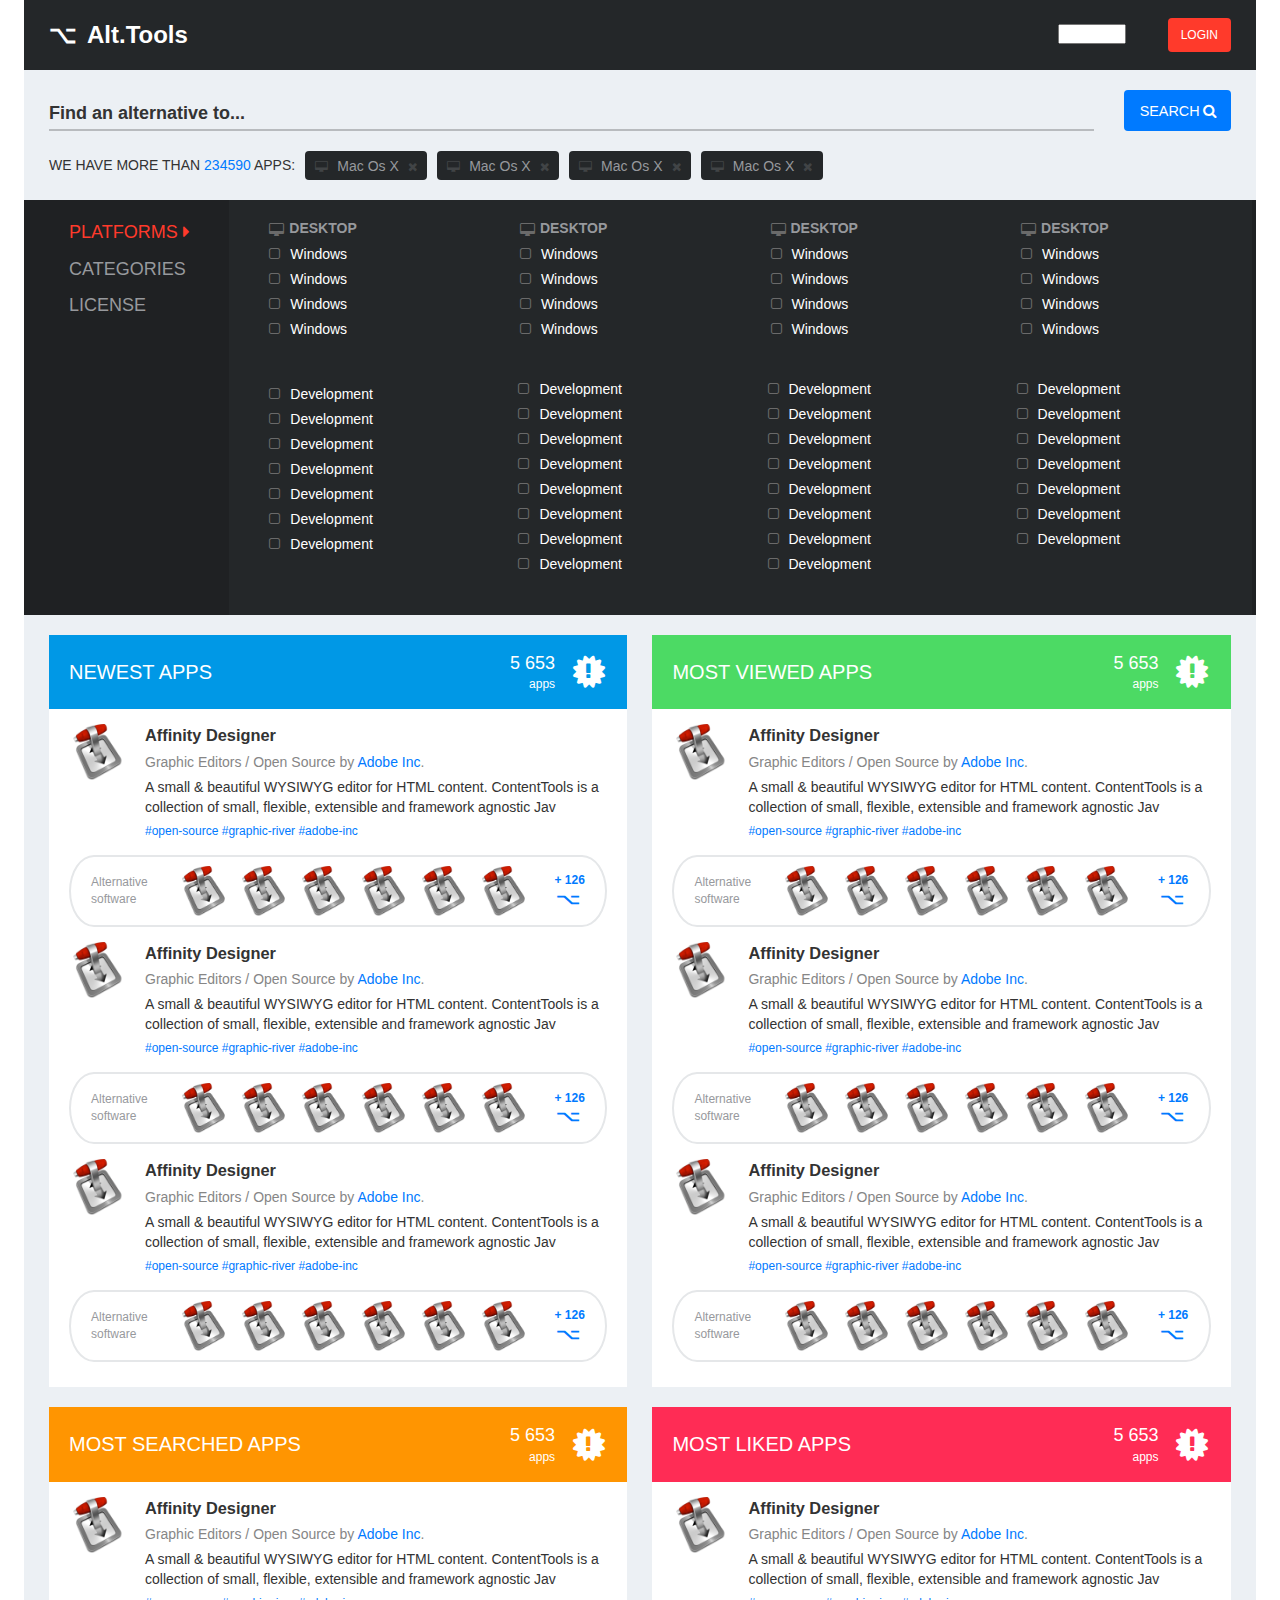
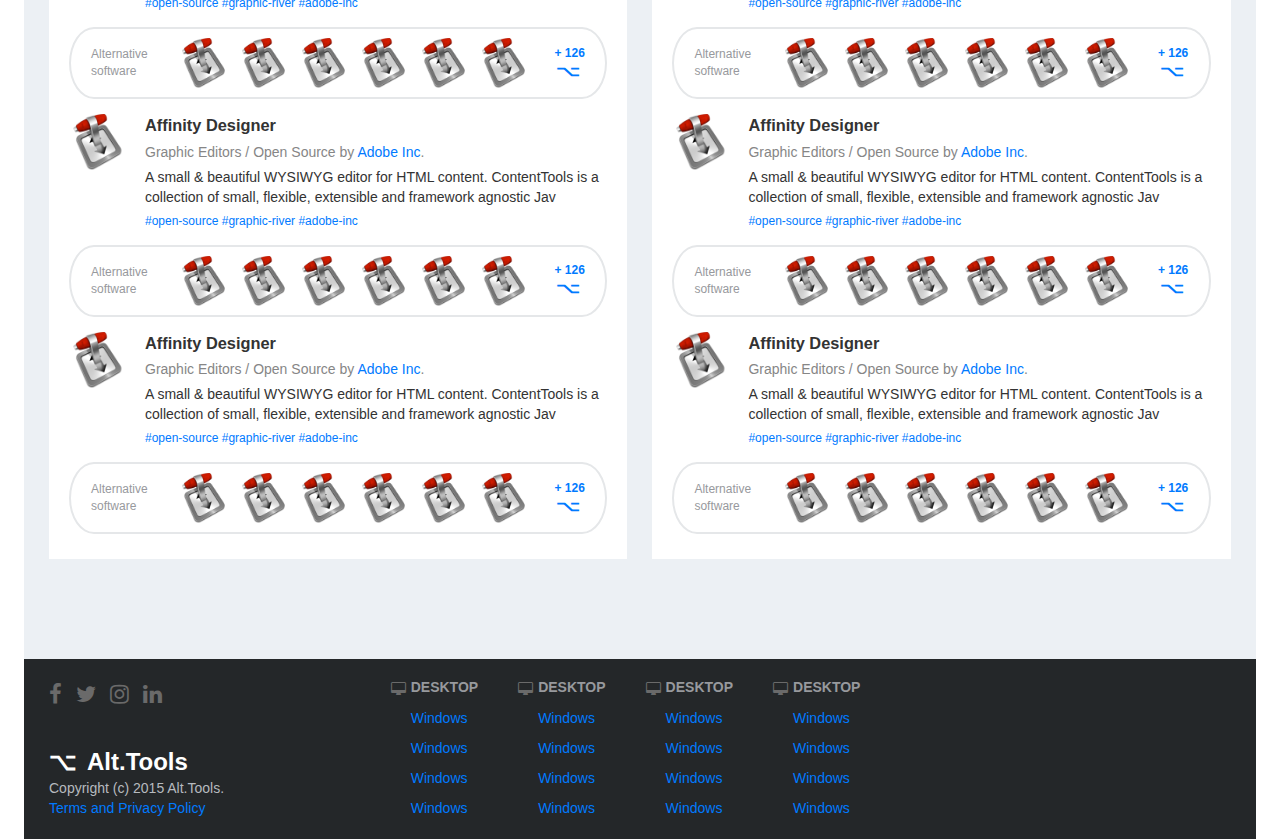
==== commit 17bdc635: "start write apps layout" ====
--- a/index.html
+++ b/index.html
@@ -8,7 +8,7 @@
     <meta name="viewport" content="width=device-width, initial-scale=1, shrink-to-fit=no">
   </head>
   <body>
-    <div class="container container--accent">
+    <header class="container container--accent">
       <div class="head">
         <div class="head__search-icon"><i class="fa fa-search"></i></div>
         <div class="logo">Alt.Tools</div>
@@ -24,22 +24,26 @@
           </div>
         </div>
       </div>
+    </header>
+    <div class="container container--nopad">
+      <div class="slider"></div>
     </div>
-    <div class="container container--nopad slider"></div>
-    <div class="container search">
-      <form class="search__form">
-        <div class="search__textfield form__textfield">
-          <input type="text" placeholder="Find an alternative to...">
-        </div>
-        <div class="search__button button button--primary"> <span>SEARCH </span><i class="button__icon fa fa-search"></i></div>
-      </form>
-      <div class="filter-aside filter-aside--index">
-        <div class="filter-aside__title">WE HAVE MORE THAN <a href="" class="filter-aside__count">234590</a> APPS:</div>
-        <div class="filter-aside__buttons"> <span class="button-close"><i class="button-close__icon fa fa-desktop"></i><span class="button-close__title">Mac Os X</span><i class="button-close__icon fa fa-close"></i></span><span class="button-close"><i class="button-close__icon fa fa-desktop"></i><span class="button-close__title">Mac Os X</span><i class="button-close__icon fa fa-close"></i></span><span class="button-close"><i class="button-close__icon fa fa-desktop"></i><span class="button-close__title">Mac Os X</span><i class="button-close__icon fa fa-close"></i></span><span class="button-close"><i class="button-close__icon fa fa-desktop"></i><span class="button-close__title">Mac Os X</span><i class="button-close__icon fa fa-close"></i></span>
+    <div class="container"> 
+      <div class="search">
+        <form class="search__form">
+          <div class="search__textfield form__textfield">
+            <input type="text" placeholder="Find an alternative to...">
+          </div>
+          <div class="search__button button button--primary"> <span>SEARCH </span><i class="button__icon fa fa-search"></i></div>
+        </form>
+        <div class="filter-aside filter-aside--index">
+          <div class="filter-aside__title">WE HAVE MORE THAN <a href="" class="filter-aside__count">234590</a> APPS:</div>
+          <div class="filter-aside__buttons"> <span class="button-close"><i class="button-close__icon fa fa-desktop"></i><span class="button-close__title">Mac Os X</span><i class="button-close__icon fa fa-close"></i></span><span class="button-close"><i class="button-close__icon fa fa-desktop"></i><span class="button-close__title">Mac Os X</span><i class="button-close__icon fa fa-close"></i></span><span class="button-close"><i class="button-close__icon fa fa-desktop"></i><span class="button-close__title">Mac Os X</span><i class="button-close__icon fa fa-close"></i></span><span class="button-close"><i class="button-close__icon fa fa-desktop"></i><span class="button-close__title">Mac Os X</span><i class="button-close__icon fa fa-close"></i></span>
+          </div>
         </div>
       </div>
     </div>
-    <div class="container container--nopad">
+    <div class="container container--nopad"> 
       <div class="filter filter--index">
         <div class="tabs">
           <div class="tabs__nav">
@@ -256,334 +260,336 @@
         </div>
       </div>
     </div>
-    <section class="container container--main container--xs-nopad apps-grid">
-      <div class="apps-grid__col">
-            <div class="apps-card">
-              <header class="apps-card__head card-head card-head--info">
-                <h2 class="card-head__title">NEWEST APPS</h2><span class="card-head__apps-count"><span>5 653</span><span>apps</span></span><span class="card-head__icon fa-stack fa-lg"><i class="fa fa-certificate fa-stack-2x"></i><i class="fa fa-exclamation fa-stack-1x fa-inverse"></i></span>
-              </header>
-              <div class="apps-card__body">
-                <div class="apps-card__item">
-                  <div class="app-preview">
-                    <div class="app-preview__icon"><img src="./images/app-icon-1.png" alt=""></div>
-                    <div class="app-preview__content">
-                      <h3 class="app-preview__title">Affinity Designer</h3>
-                      <div class="app-preview__sections">Graphic Editors / Open Source by <a href="#">Adobe Inc</a>.</div>
-                      <div class="app-preview__desc">A small &#38; beautiful WYSIWYG editor for HTML content. ContentTools is a collection of small, flexible, extensible and framework agnostic Jav</div>
-                      <div class="app-preview__tags"><a href="">#open-source </a><a href="">#graphic-river </a><a href="">#adobe-inc </a></div>
-                    </div>
-                  </div>
-                  <div class="app-alt-box">
-                    <div class="app-alt-box__title">Alternative software</div>
-                    <div class="app-alt-box__list">
-                      <div class="app-alt-box__item"><a href=""><img src="./images/app-icon-1.png" alt=""></a></div>
-                      <div class="app-alt-box__item"><a href=""><img src="./images/app-icon-1.png" alt=""></a></div>
-                      <div class="app-alt-box__item"><a href=""><img src="./images/app-icon-1.png" alt=""></a></div>
-                      <div class="app-alt-box__item"><a href=""><img src="./images/app-icon-1.png" alt=""></a></div>
-                      <div class="app-alt-box__item"><a href=""><img src="./images/app-icon-1.png" alt=""></a></div>
-                      <div class="app-alt-box__item"><a href=""><img src="./images/app-icon-1.png" alt=""></a></div>
-                      <div class="app-alt-box__item"><a href=""><img src="./images/app-icon-1.png" alt=""></a></div>
-                    </div>
-                    <div class="app-alt-box__count"><span>+ 126</span><span>&#8997;</span></div>
-                  </div>
-                </div>
-                <div class="apps-card__item">
-                  <div class="app-preview">
-                    <div class="app-preview__icon"><img src="./images/app-icon-1.png" alt=""></div>
-                    <div class="app-preview__content">
-                      <h3 class="app-preview__title">Affinity Designer</h3>
-                      <div class="app-preview__sections">Graphic Editors / Open Source by <a href="#">Adobe Inc</a>.</div>
-                      <div class="app-preview__desc">A small &#38; beautiful WYSIWYG editor for HTML content. ContentTools is a collection of small, flexible, extensible and framework agnostic Jav</div>
-                      <div class="app-preview__tags"><a href="">#open-source </a><a href="">#graphic-river </a><a href="">#adobe-inc </a></div>
-                    </div>
-                  </div>
-                  <div class="app-alt-box">
-                    <div class="app-alt-box__title">Alternative software</div>
-                    <div class="app-alt-box__list">
-                      <div class="app-alt-box__item"><a href=""><img src="./images/app-icon-1.png" alt=""></a></div>
-                      <div class="app-alt-box__item"><a href=""><img src="./images/app-icon-1.png" alt=""></a></div>
-                      <div class="app-alt-box__item"><a href=""><img src="./images/app-icon-1.png" alt=""></a></div>
-                      <div class="app-alt-box__item"><a href=""><img src="./images/app-icon-1.png" alt=""></a></div>
-                      <div class="app-alt-box__item"><a href=""><img src="./images/app-icon-1.png" alt=""></a></div>
-                      <div class="app-alt-box__item"><a href=""><img src="./images/app-icon-1.png" alt=""></a></div>
-                      <div class="app-alt-box__item"><a href=""><img src="./images/app-icon-1.png" alt=""></a></div>
-                    </div>
-                    <div class="app-alt-box__count"><span>+ 126</span><span>&#8997;</span></div>
-                  </div>
-                </div>
-                <div class="apps-card__item">
-                  <div class="app-preview">
-                    <div class="app-preview__icon"><img src="./images/app-icon-1.png" alt=""></div>
-                    <div class="app-preview__content">
-                      <h3 class="app-preview__title">Affinity Designer</h3>
-                      <div class="app-preview__sections">Graphic Editors / Open Source by <a href="#">Adobe Inc</a>.</div>
-                      <div class="app-preview__desc">A small &#38; beautiful WYSIWYG editor for HTML content. ContentTools is a collection of small, flexible, extensible and framework agnostic Jav</div>
-                      <div class="app-preview__tags"><a href="">#open-source </a><a href="">#graphic-river </a><a href="">#adobe-inc </a></div>
-                    </div>
-                  </div>
-                  <div class="app-alt-box">
-                    <div class="app-alt-box__title">Alternative software</div>
-                    <div class="app-alt-box__list">
-                      <div class="app-alt-box__item"><a href=""><img src="./images/app-icon-1.png" alt=""></a></div>
-                      <div class="app-alt-box__item"><a href=""><img src="./images/app-icon-1.png" alt=""></a></div>
-                      <div class="app-alt-box__item"><a href=""><img src="./images/app-icon-1.png" alt=""></a></div>
-                      <div class="app-alt-box__item"><a href=""><img src="./images/app-icon-1.png" alt=""></a></div>
-                      <div class="app-alt-box__item"><a href=""><img src="./images/app-icon-1.png" alt=""></a></div>
-                      <div class="app-alt-box__item"><a href=""><img src="./images/app-icon-1.png" alt=""></a></div>
-                      <div class="app-alt-box__item"><a href=""><img src="./images/app-icon-1.png" alt=""></a></div>
-                    </div>
-                    <div class="app-alt-box__count"><span>+ 126</span><span>&#8997;</span></div>
-                  </div>
-                </div>
-              </div>
-            </div>
+    <main class="container container--main container--xs-nopad">
+      <div class="apps-grid">
+        <div class="apps-grid__col">
+                <div class="apps-card">
+                  <header class="apps-card__head card-head card-head--info">
+                    <h2 class="card-head__title">NEWEST APPS</h2><span class="card-head__apps-count"><span>5 653</span><span>apps</span></span><span class="card-head__icon fa-stack fa-lg"><i class="fa fa-certificate fa-stack-2x"></i><i class="fa fa-exclamation fa-stack-1x fa-inverse"></i></span>
+                  </header>
+                  <div class="apps-card__body">
+                    <div class="apps-card__item">
+                      <div class="app-preview">
+                        <div class="app-preview__icon"><img src="./images/app-icon-1.png" alt=""></div>
+                        <div class="app-preview__content">
+                          <h3 class="app-preview__title">Affinity Designer</h3>
+                          <div class="app-preview__sections">Graphic Editors / Open Source by <a href="#">Adobe Inc</a>.</div>
+                          <div class="app-preview__desc">A small &#38; beautiful WYSIWYG editor for HTML content. ContentTools is a collection of small, flexible, extensible and framework agnostic Jav</div>
+                          <div class="app-preview__tags"><a href="">#open-source </a><a href="">#graphic-river </a><a href="">#adobe-inc </a></div>
+                        </div>
+                      </div>
+                      <div class="app-alt-box">
+                        <div class="app-alt-box__title">Alternative software</div>
+                        <div class="app-alt-box__list">
+                          <div class="app-alt-box__item"><a href=""><img src="./images/app-icon-1.png" alt=""></a></div>
+                          <div class="app-alt-box__item"><a href=""><img src="./images/app-icon-1.png" alt=""></a></div>
+                          <div class="app-alt-box__item"><a href=""><img src="./images/app-icon-1.png" alt=""></a></div>
+                          <div class="app-alt-box__item"><a href=""><img src="./images/app-icon-1.png" alt=""></a></div>
+                          <div class="app-alt-box__item"><a href=""><img src="./images/app-icon-1.png" alt=""></a></div>
+                          <div class="app-alt-box__item"><a href=""><img src="./images/app-icon-1.png" alt=""></a></div>
+                          <div class="app-alt-box__item"><a href=""><img src="./images/app-icon-1.png" alt=""></a></div>
+                        </div>
+                        <div class="app-alt-box__count"><span>+ 126</span><span>&#8997;</span></div>
+                      </div>
+                    </div>
+                    <div class="apps-card__item">
+                      <div class="app-preview">
+                        <div class="app-preview__icon"><img src="./images/app-icon-1.png" alt=""></div>
+                        <div class="app-preview__content">
+                          <h3 class="app-preview__title">Affinity Designer</h3>
+                          <div class="app-preview__sections">Graphic Editors / Open Source by <a href="#">Adobe Inc</a>.</div>
+                          <div class="app-preview__desc">A small &#38; beautiful WYSIWYG editor for HTML content. ContentTools is a collection of small, flexible, extensible and framework agnostic Jav</div>
+                          <div class="app-preview__tags"><a href="">#open-source </a><a href="">#graphic-river </a><a href="">#adobe-inc </a></div>
+                        </div>
+                      </div>
+                      <div class="app-alt-box">
+                        <div class="app-alt-box__title">Alternative software</div>
+                        <div class="app-alt-box__list">
+                          <div class="app-alt-box__item"><a href=""><img src="./images/app-icon-1.png" alt=""></a></div>
+                          <div class="app-alt-box__item"><a href=""><img src="./images/app-icon-1.png" alt=""></a></div>
+                          <div class="app-alt-box__item"><a href=""><img src="./images/app-icon-1.png" alt=""></a></div>
+                          <div class="app-alt-box__item"><a href=""><img src="./images/app-icon-1.png" alt=""></a></div>
+                          <div class="app-alt-box__item"><a href=""><img src="./images/app-icon-1.png" alt=""></a></div>
+                          <div class="app-alt-box__item"><a href=""><img src="./images/app-icon-1.png" alt=""></a></div>
+                          <div class="app-alt-box__item"><a href=""><img src="./images/app-icon-1.png" alt=""></a></div>
+                        </div>
+                        <div class="app-alt-box__count"><span>+ 126</span><span>&#8997;</span></div>
+                      </div>
+                    </div>
+                    <div class="apps-card__item">
+                      <div class="app-preview">
+                        <div class="app-preview__icon"><img src="./images/app-icon-1.png" alt=""></div>
+                        <div class="app-preview__content">
+                          <h3 class="app-preview__title">Affinity Designer</h3>
+                          <div class="app-preview__sections">Graphic Editors / Open Source by <a href="#">Adobe Inc</a>.</div>
+                          <div class="app-preview__desc">A small &#38; beautiful WYSIWYG editor for HTML content. ContentTools is a collection of small, flexible, extensible and framework agnostic Jav</div>
+                          <div class="app-preview__tags"><a href="">#open-source </a><a href="">#graphic-river </a><a href="">#adobe-inc </a></div>
+                        </div>
+                      </div>
+                      <div class="app-alt-box">
+                        <div class="app-alt-box__title">Alternative software</div>
+                        <div class="app-alt-box__list">
+                          <div class="app-alt-box__item"><a href=""><img src="./images/app-icon-1.png" alt=""></a></div>
+                          <div class="app-alt-box__item"><a href=""><img src="./images/app-icon-1.png" alt=""></a></div>
+                          <div class="app-alt-box__item"><a href=""><img src="./images/app-icon-1.png" alt=""></a></div>
+                          <div class="app-alt-box__item"><a href=""><img src="./images/app-icon-1.png" alt=""></a></div>
+                          <div class="app-alt-box__item"><a href=""><img src="./images/app-icon-1.png" alt=""></a></div>
+                          <div class="app-alt-box__item"><a href=""><img src="./images/app-icon-1.png" alt=""></a></div>
+                          <div class="app-alt-box__item"><a href=""><img src="./images/app-icon-1.png" alt=""></a></div>
+                        </div>
+                        <div class="app-alt-box__count"><span>+ 126</span><span>&#8997;</span></div>
+                      </div>
+                    </div>
+                  </div>
+                </div>
+        </div>
+        <div class="apps-grid__col">
+                <div class="apps-card">
+                  <header class="apps-card__head card-head card-head--success">
+                    <h2 class="card-head__title">MOST VIEWED APPS</h2><span class="card-head__apps-count"><span>5 653</span><span>apps</span></span><span class="card-head__icon fa-stack fa-lg"><i class="fa fa-certificate fa-stack-2x"></i><i class="fa fa-exclamation fa-stack-1x fa-inverse"></i></span>
+                  </header>
+                  <div class="apps-card__body">
+                    <div class="apps-card__item">
+                      <div class="app-preview">
+                        <div class="app-preview__icon"><img src="./images/app-icon-1.png" alt=""></div>
+                        <div class="app-preview__content">
+                          <h3 class="app-preview__title">Affinity Designer</h3>
+                          <div class="app-preview__sections">Graphic Editors / Open Source by <a href="#">Adobe Inc</a>.</div>
+                          <div class="app-preview__desc">A small &#38; beautiful WYSIWYG editor for HTML content. ContentTools is a collection of small, flexible, extensible and framework agnostic Jav</div>
+                          <div class="app-preview__tags"><a href="">#open-source </a><a href="">#graphic-river </a><a href="">#adobe-inc </a></div>
+                        </div>
+                      </div>
+                      <div class="app-alt-box">
+                        <div class="app-alt-box__title">Alternative software</div>
+                        <div class="app-alt-box__list">
+                          <div class="app-alt-box__item"><a href=""><img src="./images/app-icon-1.png" alt=""></a></div>
+                          <div class="app-alt-box__item"><a href=""><img src="./images/app-icon-1.png" alt=""></a></div>
+                          <div class="app-alt-box__item"><a href=""><img src="./images/app-icon-1.png" alt=""></a></div>
+                          <div class="app-alt-box__item"><a href=""><img src="./images/app-icon-1.png" alt=""></a></div>
+                          <div class="app-alt-box__item"><a href=""><img src="./images/app-icon-1.png" alt=""></a></div>
+                          <div class="app-alt-box__item"><a href=""><img src="./images/app-icon-1.png" alt=""></a></div>
+                          <div class="app-alt-box__item"><a href=""><img src="./images/app-icon-1.png" alt=""></a></div>
+                        </div>
+                        <div class="app-alt-box__count"><span>+ 126</span><span>&#8997;</span></div>
+                      </div>
+                    </div>
+                    <div class="apps-card__item">
+                      <div class="app-preview">
+                        <div class="app-preview__icon"><img src="./images/app-icon-1.png" alt=""></div>
+                        <div class="app-preview__content">
+                          <h3 class="app-preview__title">Affinity Designer</h3>
+                          <div class="app-preview__sections">Graphic Editors / Open Source by <a href="#">Adobe Inc</a>.</div>
+                          <div class="app-preview__desc">A small &#38; beautiful WYSIWYG editor for HTML content. ContentTools is a collection of small, flexible, extensible and framework agnostic Jav</div>
+                          <div class="app-preview__tags"><a href="">#open-source </a><a href="">#graphic-river </a><a href="">#adobe-inc </a></div>
+                        </div>
+                      </div>
+                      <div class="app-alt-box">
+                        <div class="app-alt-box__title">Alternative software</div>
+                        <div class="app-alt-box__list">
+                          <div class="app-alt-box__item"><a href=""><img src="./images/app-icon-1.png" alt=""></a></div>
+                          <div class="app-alt-box__item"><a href=""><img src="./images/app-icon-1.png" alt=""></a></div>
+                          <div class="app-alt-box__item"><a href=""><img src="./images/app-icon-1.png" alt=""></a></div>
+                          <div class="app-alt-box__item"><a href=""><img src="./images/app-icon-1.png" alt=""></a></div>
+                          <div class="app-alt-box__item"><a href=""><img src="./images/app-icon-1.png" alt=""></a></div>
+                          <div class="app-alt-box__item"><a href=""><img src="./images/app-icon-1.png" alt=""></a></div>
+                          <div class="app-alt-box__item"><a href=""><img src="./images/app-icon-1.png" alt=""></a></div>
+                        </div>
+                        <div class="app-alt-box__count"><span>+ 126</span><span>&#8997;</span></div>
+                      </div>
+                    </div>
+                    <div class="apps-card__item">
+                      <div class="app-preview">
+                        <div class="app-preview__icon"><img src="./images/app-icon-1.png" alt=""></div>
+                        <div class="app-preview__content">
+                          <h3 class="app-preview__title">Affinity Designer</h3>
+                          <div class="app-preview__sections">Graphic Editors / Open Source by <a href="#">Adobe Inc</a>.</div>
+                          <div class="app-preview__desc">A small &#38; beautiful WYSIWYG editor for HTML content. ContentTools is a collection of small, flexible, extensible and framework agnostic Jav</div>
+                          <div class="app-preview__tags"><a href="">#open-source </a><a href="">#graphic-river </a><a href="">#adobe-inc </a></div>
+                        </div>
+                      </div>
+                      <div class="app-alt-box">
+                        <div class="app-alt-box__title">Alternative software</div>
+                        <div class="app-alt-box__list">
+                          <div class="app-alt-box__item"><a href=""><img src="./images/app-icon-1.png" alt=""></a></div>
+                          <div class="app-alt-box__item"><a href=""><img src="./images/app-icon-1.png" alt=""></a></div>
+                          <div class="app-alt-box__item"><a href=""><img src="./images/app-icon-1.png" alt=""></a></div>
+                          <div class="app-alt-box__item"><a href=""><img src="./images/app-icon-1.png" alt=""></a></div>
+                          <div class="app-alt-box__item"><a href=""><img src="./images/app-icon-1.png" alt=""></a></div>
+                          <div class="app-alt-box__item"><a href=""><img src="./images/app-icon-1.png" alt=""></a></div>
+                          <div class="app-alt-box__item"><a href=""><img src="./images/app-icon-1.png" alt=""></a></div>
+                        </div>
+                        <div class="app-alt-box__count"><span>+ 126</span><span>&#8997;</span></div>
+                      </div>
+                    </div>
+                  </div>
+                </div>
+        </div>
+        <div class="apps-grid__col">
+                <div class="apps-card">
+                  <header class="apps-card__head card-head card-head--warning">
+                    <h2 class="card-head__title">MOST SEARCHED APPS</h2><span class="card-head__apps-count"><span>5 653</span><span>apps</span></span><span class="card-head__icon fa-stack fa-lg"><i class="fa fa-certificate fa-stack-2x"></i><i class="fa fa-exclamation fa-stack-1x fa-inverse"></i></span>
+                  </header>
+                  <div class="apps-card__body">
+                    <div class="apps-card__item">
+                      <div class="app-preview">
+                        <div class="app-preview__icon"><img src="./images/app-icon-1.png" alt=""></div>
+                        <div class="app-preview__content">
+                          <h3 class="app-preview__title">Affinity Designer</h3>
+                          <div class="app-preview__sections">Graphic Editors / Open Source by <a href="#">Adobe Inc</a>.</div>
+                          <div class="app-preview__desc">A small &#38; beautiful WYSIWYG editor for HTML content. ContentTools is a collection of small, flexible, extensible and framework agnostic Jav</div>
+                          <div class="app-preview__tags"><a href="">#open-source </a><a href="">#graphic-river </a><a href="">#adobe-inc </a></div>
+                        </div>
+                      </div>
+                      <div class="app-alt-box">
+                        <div class="app-alt-box__title">Alternative software</div>
+                        <div class="app-alt-box__list">
+                          <div class="app-alt-box__item"><a href=""><img src="./images/app-icon-1.png" alt=""></a></div>
+                          <div class="app-alt-box__item"><a href=""><img src="./images/app-icon-1.png" alt=""></a></div>
+                          <div class="app-alt-box__item"><a href=""><img src="./images/app-icon-1.png" alt=""></a></div>
+                          <div class="app-alt-box__item"><a href=""><img src="./images/app-icon-1.png" alt=""></a></div>
+                          <div class="app-alt-box__item"><a href=""><img src="./images/app-icon-1.png" alt=""></a></div>
+                          <div class="app-alt-box__item"><a href=""><img src="./images/app-icon-1.png" alt=""></a></div>
+                          <div class="app-alt-box__item"><a href=""><img src="./images/app-icon-1.png" alt=""></a></div>
+                        </div>
+                        <div class="app-alt-box__count"><span>+ 126</span><span>&#8997;</span></div>
+                      </div>
+                    </div>
+                    <div class="apps-card__item">
+                      <div class="app-preview">
+                        <div class="app-preview__icon"><img src="./images/app-icon-1.png" alt=""></div>
+                        <div class="app-preview__content">
+                          <h3 class="app-preview__title">Affinity Designer</h3>
+                          <div class="app-preview__sections">Graphic Editors / Open Source by <a href="#">Adobe Inc</a>.</div>
+                          <div class="app-preview__desc">A small &#38; beautiful WYSIWYG editor for HTML content. ContentTools is a collection of small, flexible, extensible and framework agnostic Jav</div>
+                          <div class="app-preview__tags"><a href="">#open-source </a><a href="">#graphic-river </a><a href="">#adobe-inc </a></div>
+                        </div>
+                      </div>
+                      <div class="app-alt-box">
+                        <div class="app-alt-box__title">Alternative software</div>
+                        <div class="app-alt-box__list">
+                          <div class="app-alt-box__item"><a href=""><img src="./images/app-icon-1.png" alt=""></a></div>
+                          <div class="app-alt-box__item"><a href=""><img src="./images/app-icon-1.png" alt=""></a></div>
+                          <div class="app-alt-box__item"><a href=""><img src="./images/app-icon-1.png" alt=""></a></div>
+                          <div class="app-alt-box__item"><a href=""><img src="./images/app-icon-1.png" alt=""></a></div>
+                          <div class="app-alt-box__item"><a href=""><img src="./images/app-icon-1.png" alt=""></a></div>
+                          <div class="app-alt-box__item"><a href=""><img src="./images/app-icon-1.png" alt=""></a></div>
+                          <div class="app-alt-box__item"><a href=""><img src="./images/app-icon-1.png" alt=""></a></div>
+                        </div>
+                        <div class="app-alt-box__count"><span>+ 126</span><span>&#8997;</span></div>
+                      </div>
+                    </div>
+                    <div class="apps-card__item">
+                      <div class="app-preview">
+                        <div class="app-preview__icon"><img src="./images/app-icon-1.png" alt=""></div>
+                        <div class="app-preview__content">
+                          <h3 class="app-preview__title">Affinity Designer</h3>
+                          <div class="app-preview__sections">Graphic Editors / Open Source by <a href="#">Adobe Inc</a>.</div>
+                          <div class="app-preview__desc">A small &#38; beautiful WYSIWYG editor for HTML content. ContentTools is a collection of small, flexible, extensible and framework agnostic Jav</div>
+                          <div class="app-preview__tags"><a href="">#open-source </a><a href="">#graphic-river </a><a href="">#adobe-inc </a></div>
+                        </div>
+                      </div>
+                      <div class="app-alt-box">
+                        <div class="app-alt-box__title">Alternative software</div>
+                        <div class="app-alt-box__list">
+                          <div class="app-alt-box__item"><a href=""><img src="./images/app-icon-1.png" alt=""></a></div>
+                          <div class="app-alt-box__item"><a href=""><img src="./images/app-icon-1.png" alt=""></a></div>
+                          <div class="app-alt-box__item"><a href=""><img src="./images/app-icon-1.png" alt=""></a></div>
+                          <div class="app-alt-box__item"><a href=""><img src="./images/app-icon-1.png" alt=""></a></div>
+                          <div class="app-alt-box__item"><a href=""><img src="./images/app-icon-1.png" alt=""></a></div>
+                          <div class="app-alt-box__item"><a href=""><img src="./images/app-icon-1.png" alt=""></a></div>
+                          <div class="app-alt-box__item"><a href=""><img src="./images/app-icon-1.png" alt=""></a></div>
+                        </div>
+                        <div class="app-alt-box__count"><span>+ 126</span><span>&#8997;</span></div>
+                      </div>
+                    </div>
+                  </div>
+                </div>
+        </div>
+        <div class="apps-grid__col">
+                <div class="apps-card">
+                  <header class="apps-card__head card-head card-head--danger">
+                    <h2 class="card-head__title">MOST LIKED APPS</h2><span class="card-head__apps-count"><span>5 653</span><span>apps</span></span><span class="card-head__icon fa-stack fa-lg"><i class="fa fa-certificate fa-stack-2x"></i><i class="fa fa-exclamation fa-stack-1x fa-inverse"></i></span>
+                  </header>
+                  <div class="apps-card__body">
+                    <div class="apps-card__item">
+                      <div class="app-preview">
+                        <div class="app-preview__icon"><img src="./images/app-icon-1.png" alt=""></div>
+                        <div class="app-preview__content">
+                          <h3 class="app-preview__title">Affinity Designer</h3>
+                          <div class="app-preview__sections">Graphic Editors / Open Source by <a href="#">Adobe Inc</a>.</div>
+                          <div class="app-preview__desc">A small &#38; beautiful WYSIWYG editor for HTML content. ContentTools is a collection of small, flexible, extensible and framework agnostic Jav</div>
+                          <div class="app-preview__tags"><a href="">#open-source </a><a href="">#graphic-river </a><a href="">#adobe-inc </a></div>
+                        </div>
+                      </div>
+                      <div class="app-alt-box">
+                        <div class="app-alt-box__title">Alternative software</div>
+                        <div class="app-alt-box__list">
+                          <div class="app-alt-box__item"><a href=""><img src="./images/app-icon-1.png" alt=""></a></div>
+                          <div class="app-alt-box__item"><a href=""><img src="./images/app-icon-1.png" alt=""></a></div>
+                          <div class="app-alt-box__item"><a href=""><img src="./images/app-icon-1.png" alt=""></a></div>
+                          <div class="app-alt-box__item"><a href=""><img src="./images/app-icon-1.png" alt=""></a></div>
+                          <div class="app-alt-box__item"><a href=""><img src="./images/app-icon-1.png" alt=""></a></div>
+                          <div class="app-alt-box__item"><a href=""><img src="./images/app-icon-1.png" alt=""></a></div>
+                          <div class="app-alt-box__item"><a href=""><img src="./images/app-icon-1.png" alt=""></a></div>
+                        </div>
+                        <div class="app-alt-box__count"><span>+ 126</span><span>&#8997;</span></div>
+                      </div>
+                    </div>
+                    <div class="apps-card__item">
+                      <div class="app-preview">
+                        <div class="app-preview__icon"><img src="./images/app-icon-1.png" alt=""></div>
+                        <div class="app-preview__content">
+                          <h3 class="app-preview__title">Affinity Designer</h3>
+                          <div class="app-preview__sections">Graphic Editors / Open Source by <a href="#">Adobe Inc</a>.</div>
+                          <div class="app-preview__desc">A small &#38; beautiful WYSIWYG editor for HTML content. ContentTools is a collection of small, flexible, extensible and framework agnostic Jav</div>
+                          <div class="app-preview__tags"><a href="">#open-source </a><a href="">#graphic-river </a><a href="">#adobe-inc </a></div>
+                        </div>
+                      </div>
+                      <div class="app-alt-box">
+                        <div class="app-alt-box__title">Alternative software</div>
+                        <div class="app-alt-box__list">
+                          <div class="app-alt-box__item"><a href=""><img src="./images/app-icon-1.png" alt=""></a></div>
+                          <div class="app-alt-box__item"><a href=""><img src="./images/app-icon-1.png" alt=""></a></div>
+                          <div class="app-alt-box__item"><a href=""><img src="./images/app-icon-1.png" alt=""></a></div>
+                          <div class="app-alt-box__item"><a href=""><img src="./images/app-icon-1.png" alt=""></a></div>
+                          <div class="app-alt-box__item"><a href=""><img src="./images/app-icon-1.png" alt=""></a></div>
+                          <div class="app-alt-box__item"><a href=""><img src="./images/app-icon-1.png" alt=""></a></div>
+                          <div class="app-alt-box__item"><a href=""><img src="./images/app-icon-1.png" alt=""></a></div>
+                        </div>
+                        <div class="app-alt-box__count"><span>+ 126</span><span>&#8997;</span></div>
+                      </div>
+                    </div>
+                    <div class="apps-card__item">
+                      <div class="app-preview">
+                        <div class="app-preview__icon"><img src="./images/app-icon-1.png" alt=""></div>
+                        <div class="app-preview__content">
+                          <h3 class="app-preview__title">Affinity Designer</h3>
+                          <div class="app-preview__sections">Graphic Editors / Open Source by <a href="#">Adobe Inc</a>.</div>
+                          <div class="app-preview__desc">A small &#38; beautiful WYSIWYG editor for HTML content. ContentTools is a collection of small, flexible, extensible and framework agnostic Jav</div>
+                          <div class="app-preview__tags"><a href="">#open-source </a><a href="">#graphic-river </a><a href="">#adobe-inc </a></div>
+                        </div>
+                      </div>
+                      <div class="app-alt-box">
+                        <div class="app-alt-box__title">Alternative software</div>
+                        <div class="app-alt-box__list">
+                          <div class="app-alt-box__item"><a href=""><img src="./images/app-icon-1.png" alt=""></a></div>
+                          <div class="app-alt-box__item"><a href=""><img src="./images/app-icon-1.png" alt=""></a></div>
+                          <div class="app-alt-box__item"><a href=""><img src="./images/app-icon-1.png" alt=""></a></div>
+                          <div class="app-alt-box__item"><a href=""><img src="./images/app-icon-1.png" alt=""></a></div>
+                          <div class="app-alt-box__item"><a href=""><img src="./images/app-icon-1.png" alt=""></a></div>
+                          <div class="app-alt-box__item"><a href=""><img src="./images/app-icon-1.png" alt=""></a></div>
+                          <div class="app-alt-box__item"><a href=""><img src="./images/app-icon-1.png" alt=""></a></div>
+                        </div>
+                        <div class="app-alt-box__count"><span>+ 126</span><span>&#8997;</span></div>
+                      </div>
+                    </div>
+                  </div>
+                </div>
+        </div>
       </div>
-      <div class="apps-grid__col">
-            <div class="apps-card">
-              <header class="apps-card__head card-head card-head--success">
-                <h2 class="card-head__title">MOST VIEWED APPS</h2><span class="card-head__apps-count"><span>5 653</span><span>apps</span></span><span class="card-head__icon fa-stack fa-lg"><i class="fa fa-certificate fa-stack-2x"></i><i class="fa fa-exclamation fa-stack-1x fa-inverse"></i></span>
-              </header>
-              <div class="apps-card__body">
-                <div class="apps-card__item">
-                  <div class="app-preview">
-                    <div class="app-preview__icon"><img src="./images/app-icon-1.png" alt=""></div>
-                    <div class="app-preview__content">
-                      <h3 class="app-preview__title">Affinity Designer</h3>
-                      <div class="app-preview__sections">Graphic Editors / Open Source by <a href="#">Adobe Inc</a>.</div>
-                      <div class="app-preview__desc">A small &#38; beautiful WYSIWYG editor for HTML content. ContentTools is a collection of small, flexible, extensible and framework agnostic Jav</div>
-                      <div class="app-preview__tags"><a href="">#open-source </a><a href="">#graphic-river </a><a href="">#adobe-inc </a></div>
-                    </div>
-                  </div>
-                  <div class="app-alt-box">
-                    <div class="app-alt-box__title">Alternative software</div>
-                    <div class="app-alt-box__list">
-                      <div class="app-alt-box__item"><a href=""><img src="./images/app-icon-1.png" alt=""></a></div>
-                      <div class="app-alt-box__item"><a href=""><img src="./images/app-icon-1.png" alt=""></a></div>
-                      <div class="app-alt-box__item"><a href=""><img src="./images/app-icon-1.png" alt=""></a></div>
-                      <div class="app-alt-box__item"><a href=""><img src="./images/app-icon-1.png" alt=""></a></div>
-                      <div class="app-alt-box__item"><a href=""><img src="./images/app-icon-1.png" alt=""></a></div>
-                      <div class="app-alt-box__item"><a href=""><img src="./images/app-icon-1.png" alt=""></a></div>
-                      <div class="app-alt-box__item"><a href=""><img src="./images/app-icon-1.png" alt=""></a></div>
-                    </div>
-                    <div class="app-alt-box__count"><span>+ 126</span><span>&#8997;</span></div>
-                  </div>
-                </div>
-                <div class="apps-card__item">
-                  <div class="app-preview">
-                    <div class="app-preview__icon"><img src="./images/app-icon-1.png" alt=""></div>
-                    <div class="app-preview__content">
-                      <h3 class="app-preview__title">Affinity Designer</h3>
-                      <div class="app-preview__sections">Graphic Editors / Open Source by <a href="#">Adobe Inc</a>.</div>
-                      <div class="app-preview__desc">A small &#38; beautiful WYSIWYG editor for HTML content. ContentTools is a collection of small, flexible, extensible and framework agnostic Jav</div>
-                      <div class="app-preview__tags"><a href="">#open-source </a><a href="">#graphic-river </a><a href="">#adobe-inc </a></div>
-                    </div>
-                  </div>
-                  <div class="app-alt-box">
-                    <div class="app-alt-box__title">Alternative software</div>
-                    <div class="app-alt-box__list">
-                      <div class="app-alt-box__item"><a href=""><img src="./images/app-icon-1.png" alt=""></a></div>
-                      <div class="app-alt-box__item"><a href=""><img src="./images/app-icon-1.png" alt=""></a></div>
-                      <div class="app-alt-box__item"><a href=""><img src="./images/app-icon-1.png" alt=""></a></div>
-                      <div class="app-alt-box__item"><a href=""><img src="./images/app-icon-1.png" alt=""></a></div>
-                      <div class="app-alt-box__item"><a href=""><img src="./images/app-icon-1.png" alt=""></a></div>
-                      <div class="app-alt-box__item"><a href=""><img src="./images/app-icon-1.png" alt=""></a></div>
-                      <div class="app-alt-box__item"><a href=""><img src="./images/app-icon-1.png" alt=""></a></div>
-                    </div>
-                    <div class="app-alt-box__count"><span>+ 126</span><span>&#8997;</span></div>
-                  </div>
-                </div>
-                <div class="apps-card__item">
-                  <div class="app-preview">
-                    <div class="app-preview__icon"><img src="./images/app-icon-1.png" alt=""></div>
-                    <div class="app-preview__content">
-                      <h3 class="app-preview__title">Affinity Designer</h3>
-                      <div class="app-preview__sections">Graphic Editors / Open Source by <a href="#">Adobe Inc</a>.</div>
-                      <div class="app-preview__desc">A small &#38; beautiful WYSIWYG editor for HTML content. ContentTools is a collection of small, flexible, extensible and framework agnostic Jav</div>
-                      <div class="app-preview__tags"><a href="">#open-source </a><a href="">#graphic-river </a><a href="">#adobe-inc </a></div>
-                    </div>
-                  </div>
-                  <div class="app-alt-box">
-                    <div class="app-alt-box__title">Alternative software</div>
-                    <div class="app-alt-box__list">
-                      <div class="app-alt-box__item"><a href=""><img src="./images/app-icon-1.png" alt=""></a></div>
-                      <div class="app-alt-box__item"><a href=""><img src="./images/app-icon-1.png" alt=""></a></div>
-                      <div class="app-alt-box__item"><a href=""><img src="./images/app-icon-1.png" alt=""></a></div>
-                      <div class="app-alt-box__item"><a href=""><img src="./images/app-icon-1.png" alt=""></a></div>
-                      <div class="app-alt-box__item"><a href=""><img src="./images/app-icon-1.png" alt=""></a></div>
-                      <div class="app-alt-box__item"><a href=""><img src="./images/app-icon-1.png" alt=""></a></div>
-                      <div class="app-alt-box__item"><a href=""><img src="./images/app-icon-1.png" alt=""></a></div>
-                    </div>
-                    <div class="app-alt-box__count"><span>+ 126</span><span>&#8997;</span></div>
-                  </div>
-                </div>
-              </div>
-            </div>
-      </div>
-      <div class="apps-grid__col">
-            <div class="apps-card">
-              <header class="apps-card__head card-head card-head--warning">
-                <h2 class="card-head__title">MOST SEARCHED APPS</h2><span class="card-head__apps-count"><span>5 653</span><span>apps</span></span><span class="card-head__icon fa-stack fa-lg"><i class="fa fa-certificate fa-stack-2x"></i><i class="fa fa-exclamation fa-stack-1x fa-inverse"></i></span>
-              </header>
-              <div class="apps-card__body">
-                <div class="apps-card__item">
-                  <div class="app-preview">
-                    <div class="app-preview__icon"><img src="./images/app-icon-1.png" alt=""></div>
-                    <div class="app-preview__content">
-                      <h3 class="app-preview__title">Affinity Designer</h3>
-                      <div class="app-preview__sections">Graphic Editors / Open Source by <a href="#">Adobe Inc</a>.</div>
-                      <div class="app-preview__desc">A small &#38; beautiful WYSIWYG editor for HTML content. ContentTools is a collection of small, flexible, extensible and framework agnostic Jav</div>
-                      <div class="app-preview__tags"><a href="">#open-source </a><a href="">#graphic-river </a><a href="">#adobe-inc </a></div>
-                    </div>
-                  </div>
-                  <div class="app-alt-box">
-                    <div class="app-alt-box__title">Alternative software</div>
-                    <div class="app-alt-box__list">
-                      <div class="app-alt-box__item"><a href=""><img src="./images/app-icon-1.png" alt=""></a></div>
-                      <div class="app-alt-box__item"><a href=""><img src="./images/app-icon-1.png" alt=""></a></div>
-                      <div class="app-alt-box__item"><a href=""><img src="./images/app-icon-1.png" alt=""></a></div>
-                      <div class="app-alt-box__item"><a href=""><img src="./images/app-icon-1.png" alt=""></a></div>
-                      <div class="app-alt-box__item"><a href=""><img src="./images/app-icon-1.png" alt=""></a></div>
-                      <div class="app-alt-box__item"><a href=""><img src="./images/app-icon-1.png" alt=""></a></div>
-                      <div class="app-alt-box__item"><a href=""><img src="./images/app-icon-1.png" alt=""></a></div>
-                    </div>
-                    <div class="app-alt-box__count"><span>+ 126</span><span>&#8997;</span></div>
-                  </div>
-                </div>
-                <div class="apps-card__item">
-                  <div class="app-preview">
-                    <div class="app-preview__icon"><img src="./images/app-icon-1.png" alt=""></div>
-                    <div class="app-preview__content">
-                      <h3 class="app-preview__title">Affinity Designer</h3>
-                      <div class="app-preview__sections">Graphic Editors / Open Source by <a href="#">Adobe Inc</a>.</div>
-                      <div class="app-preview__desc">A small &#38; beautiful WYSIWYG editor for HTML content. ContentTools is a collection of small, flexible, extensible and framework agnostic Jav</div>
-                      <div class="app-preview__tags"><a href="">#open-source </a><a href="">#graphic-river </a><a href="">#adobe-inc </a></div>
-                    </div>
-                  </div>
-                  <div class="app-alt-box">
-                    <div class="app-alt-box__title">Alternative software</div>
-                    <div class="app-alt-box__list">
-                      <div class="app-alt-box__item"><a href=""><img src="./images/app-icon-1.png" alt=""></a></div>
-                      <div class="app-alt-box__item"><a href=""><img src="./images/app-icon-1.png" alt=""></a></div>
-                      <div class="app-alt-box__item"><a href=""><img src="./images/app-icon-1.png" alt=""></a></div>
-                      <div class="app-alt-box__item"><a href=""><img src="./images/app-icon-1.png" alt=""></a></div>
-                      <div class="app-alt-box__item"><a href=""><img src="./images/app-icon-1.png" alt=""></a></div>
-                      <div class="app-alt-box__item"><a href=""><img src="./images/app-icon-1.png" alt=""></a></div>
-                      <div class="app-alt-box__item"><a href=""><img src="./images/app-icon-1.png" alt=""></a></div>
-                    </div>
-                    <div class="app-alt-box__count"><span>+ 126</span><span>&#8997;</span></div>
-                  </div>
-                </div>
-                <div class="apps-card__item">
-                  <div class="app-preview">
-                    <div class="app-preview__icon"><img src="./images/app-icon-1.png" alt=""></div>
-                    <div class="app-preview__content">
-                      <h3 class="app-preview__title">Affinity Designer</h3>
-                      <div class="app-preview__sections">Graphic Editors / Open Source by <a href="#">Adobe Inc</a>.</div>
-                      <div class="app-preview__desc">A small &#38; beautiful WYSIWYG editor for HTML content. ContentTools is a collection of small, flexible, extensible and framework agnostic Jav</div>
-                      <div class="app-preview__tags"><a href="">#open-source </a><a href="">#graphic-river </a><a href="">#adobe-inc </a></div>
-                    </div>
-                  </div>
-                  <div class="app-alt-box">
-                    <div class="app-alt-box__title">Alternative software</div>
-                    <div class="app-alt-box__list">
-                      <div class="app-alt-box__item"><a href=""><img src="./images/app-icon-1.png" alt=""></a></div>
-                      <div class="app-alt-box__item"><a href=""><img src="./images/app-icon-1.png" alt=""></a></div>
-                      <div class="app-alt-box__item"><a href=""><img src="./images/app-icon-1.png" alt=""></a></div>
-                      <div class="app-alt-box__item"><a href=""><img src="./images/app-icon-1.png" alt=""></a></div>
-                      <div class="app-alt-box__item"><a href=""><img src="./images/app-icon-1.png" alt=""></a></div>
-                      <div class="app-alt-box__item"><a href=""><img src="./images/app-icon-1.png" alt=""></a></div>
-                      <div class="app-alt-box__item"><a href=""><img src="./images/app-icon-1.png" alt=""></a></div>
-                    </div>
-                    <div class="app-alt-box__count"><span>+ 126</span><span>&#8997;</span></div>
-                  </div>
-                </div>
-              </div>
-            </div>
-      </div>
-      <div class="apps-grid__col">
-            <div class="apps-card">
-              <header class="apps-card__head card-head card-head--danger">
-                <h2 class="card-head__title">MOST LIKED APPS</h2><span class="card-head__apps-count"><span>5 653</span><span>apps</span></span><span class="card-head__icon fa-stack fa-lg"><i class="fa fa-certificate fa-stack-2x"></i><i class="fa fa-exclamation fa-stack-1x fa-inverse"></i></span>
-              </header>
-              <div class="apps-card__body">
-                <div class="apps-card__item">
-                  <div class="app-preview">
-                    <div class="app-preview__icon"><img src="./images/app-icon-1.png" alt=""></div>
-                    <div class="app-preview__content">
-                      <h3 class="app-preview__title">Affinity Designer</h3>
-                      <div class="app-preview__sections">Graphic Editors / Open Source by <a href="#">Adobe Inc</a>.</div>
-                      <div class="app-preview__desc">A small &#38; beautiful WYSIWYG editor for HTML content. ContentTools is a collection of small, flexible, extensible and framework agnostic Jav</div>
-                      <div class="app-preview__tags"><a href="">#open-source </a><a href="">#graphic-river </a><a href="">#adobe-inc </a></div>
-                    </div>
-                  </div>
-                  <div class="app-alt-box">
-                    <div class="app-alt-box__title">Alternative software</div>
-                    <div class="app-alt-box__list">
-                      <div class="app-alt-box__item"><a href=""><img src="./images/app-icon-1.png" alt=""></a></div>
-                      <div class="app-alt-box__item"><a href=""><img src="./images/app-icon-1.png" alt=""></a></div>
-                      <div class="app-alt-box__item"><a href=""><img src="./images/app-icon-1.png" alt=""></a></div>
-                      <div class="app-alt-box__item"><a href=""><img src="./images/app-icon-1.png" alt=""></a></div>
-                      <div class="app-alt-box__item"><a href=""><img src="./images/app-icon-1.png" alt=""></a></div>
-                      <div class="app-alt-box__item"><a href=""><img src="./images/app-icon-1.png" alt=""></a></div>
-                      <div class="app-alt-box__item"><a href=""><img src="./images/app-icon-1.png" alt=""></a></div>
-                    </div>
-                    <div class="app-alt-box__count"><span>+ 126</span><span>&#8997;</span></div>
-                  </div>
-                </div>
-                <div class="apps-card__item">
-                  <div class="app-preview">
-                    <div class="app-preview__icon"><img src="./images/app-icon-1.png" alt=""></div>
-                    <div class="app-preview__content">
-                      <h3 class="app-preview__title">Affinity Designer</h3>
-                      <div class="app-preview__sections">Graphic Editors / Open Source by <a href="#">Adobe Inc</a>.</div>
-                      <div class="app-preview__desc">A small &#38; beautiful WYSIWYG editor for HTML content. ContentTools is a collection of small, flexible, extensible and framework agnostic Jav</div>
-                      <div class="app-preview__tags"><a href="">#open-source </a><a href="">#graphic-river </a><a href="">#adobe-inc </a></div>
-                    </div>
-                  </div>
-                  <div class="app-alt-box">
-                    <div class="app-alt-box__title">Alternative software</div>
-                    <div class="app-alt-box__list">
-                      <div class="app-alt-box__item"><a href=""><img src="./images/app-icon-1.png" alt=""></a></div>
-                      <div class="app-alt-box__item"><a href=""><img src="./images/app-icon-1.png" alt=""></a></div>
-                      <div class="app-alt-box__item"><a href=""><img src="./images/app-icon-1.png" alt=""></a></div>
-                      <div class="app-alt-box__item"><a href=""><img src="./images/app-icon-1.png" alt=""></a></div>
-                      <div class="app-alt-box__item"><a href=""><img src="./images/app-icon-1.png" alt=""></a></div>
-                      <div class="app-alt-box__item"><a href=""><img src="./images/app-icon-1.png" alt=""></a></div>
-                      <div class="app-alt-box__item"><a href=""><img src="./images/app-icon-1.png" alt=""></a></div>
-                    </div>
-                    <div class="app-alt-box__count"><span>+ 126</span><span>&#8997;</span></div>
-                  </div>
-                </div>
-                <div class="apps-card__item">
-                  <div class="app-preview">
-                    <div class="app-preview__icon"><img src="./images/app-icon-1.png" alt=""></div>
-                    <div class="app-preview__content">
-                      <h3 class="app-preview__title">Affinity Designer</h3>
-                      <div class="app-preview__sections">Graphic Editors / Open Source by <a href="#">Adobe Inc</a>.</div>
-                      <div class="app-preview__desc">A small &#38; beautiful WYSIWYG editor for HTML content. ContentTools is a collection of small, flexible, extensible and framework agnostic Jav</div>
-                      <div class="app-preview__tags"><a href="">#open-source </a><a href="">#graphic-river </a><a href="">#adobe-inc </a></div>
-                    </div>
-                  </div>
-                  <div class="app-alt-box">
-                    <div class="app-alt-box__title">Alternative software</div>
-                    <div class="app-alt-box__list">
-                      <div class="app-alt-box__item"><a href=""><img src="./images/app-icon-1.png" alt=""></a></div>
-                      <div class="app-alt-box__item"><a href=""><img src="./images/app-icon-1.png" alt=""></a></div>
-                      <div class="app-alt-box__item"><a href=""><img src="./images/app-icon-1.png" alt=""></a></div>
-                      <div class="app-alt-box__item"><a href=""><img src="./images/app-icon-1.png" alt=""></a></div>
-                      <div class="app-alt-box__item"><a href=""><img src="./images/app-icon-1.png" alt=""></a></div>
-                      <div class="app-alt-box__item"><a href=""><img src="./images/app-icon-1.png" alt=""></a></div>
-                      <div class="app-alt-box__item"><a href=""><img src="./images/app-icon-1.png" alt=""></a></div>
-                    </div>
-                    <div class="app-alt-box__count"><span>+ 126</span><span>&#8997;</span></div>
-                  </div>
-                </div>
-              </div>
-            </div>
-      </div>
-    </section>
-    <div class="container container--xs-nopad container--accent">
-      <footer class="footer">
+    </main>
+    <footer class="container container--xs-nopad container--accent"> 
+      <div class="footer">
         <div class="footer__info">
           <div class="footer__social-links"><a href="" target="_blank"> <i class="fa fa-facebook"></i></a><a href="" target="_blank"> <i class="fa fa-twitter"></i></a><a href="" target="_blank"> <i class="fa fa-instagram"></i></a><a href="" target="_blank"> <i class="fa fa-linkedin"></i></a></div>
           <div class="footer__logo">
@@ -624,7 +630,7 @@
             </div>
           </div>
         </div>
-      </footer>
-    </div>
+      </div>
+    </footer>
   </body>
 </html>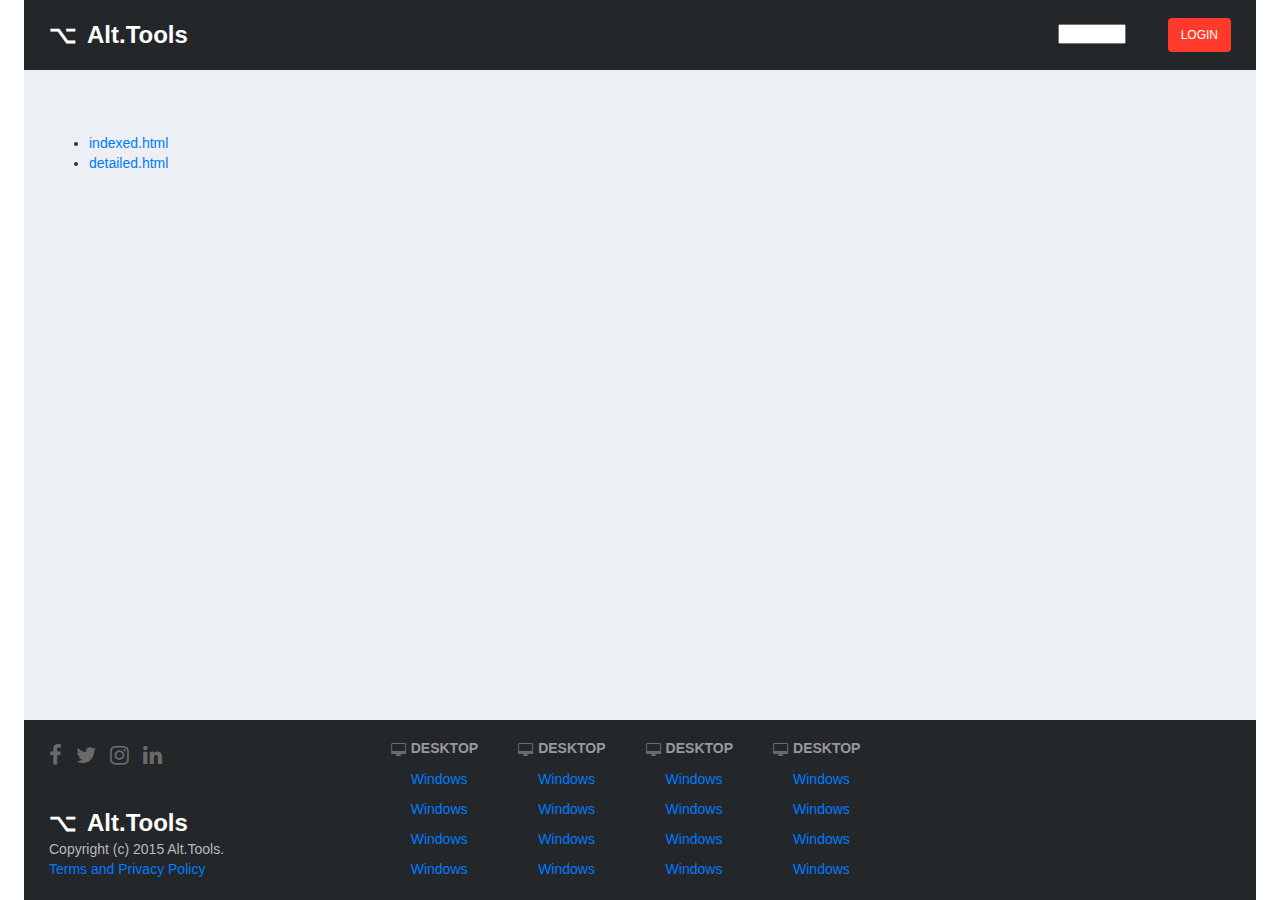
==== commit dc3dadb8: "replace index page to links page" ====
--- a/index.html
+++ b/index.html
@@ -25,567 +25,12 @@
         </div>
       </div>
     </header>
-    <div class="container container--nopad">
-      <div class="slider"></div>
-    </div>
-    <div class="container"> 
-      <div class="search">
-        <form class="search__form">
-          <div class="search__textfield form__textfield">
-            <input type="text" placeholder="Find an alternative to...">
-          </div>
-          <div class="search__button button button--primary"> <span>SEARCH </span><i class="button__icon fa fa-search"></i></div>
-        </form>
-        <div class="filter-aside filter-aside--index">
-          <div class="filter-aside__title">WE HAVE MORE THAN <a href="" class="filter-aside__count">234590</a> APPS:</div>
-          <div class="filter-aside__buttons"> <span class="button-close"><i class="button-close__icon fa fa-desktop"></i><span class="button-close__title">Mac Os X</span><i class="button-close__icon fa fa-close"></i></span><span class="button-close"><i class="button-close__icon fa fa-desktop"></i><span class="button-close__title">Mac Os X</span><i class="button-close__icon fa fa-close"></i></span><span class="button-close"><i class="button-close__icon fa fa-desktop"></i><span class="button-close__title">Mac Os X</span><i class="button-close__icon fa fa-close"></i></span><span class="button-close"><i class="button-close__icon fa fa-desktop"></i><span class="button-close__title">Mac Os X</span><i class="button-close__icon fa fa-close"></i></span>
-          </div>
-        </div>
-      </div>
-    </div>
-    <div class="container container--nopad"> 
-      <div class="filter filter--index">
-        <div class="tabs">
-          <div class="tabs__nav">
-            <div class="tabs__title tabs__title--active"><a href="">PLATFORMS</a></div>
-            <div class="tabs__title"><a href="">CATEGORIES</a></div>
-            <div class="tabs__title"><a href="">LICENSE</a></div>
-          </div>
-          <div class="tabs__content">
-            <div class="tabs__panel">
-              <div class="filter__subs filter-subs">
-                <div class="filter-subs__item">
-                  <div class="filter-subs__title"><i class="filter-subs__icon fa fa-desktop"></i><span>desktop</span></div>
-                  <div class="filter__checkbox checkbox">
-                    <input type="checkbox" id="id00">
-                    <label for="id00">Windows                                                                 </label>
-                  </div>
-                  <div class="filter__checkbox checkbox">
-                    <input type="checkbox" id="id01">
-                    <label for="id01">Windows                                                                 </label>
-                  </div>
-                  <div class="filter__checkbox checkbox">
-                    <input type="checkbox" id="id02">
-                    <label for="id02">Windows                                                                 </label>
-                  </div>
-                  <div class="filter__checkbox checkbox">
-                    <input type="checkbox" id="id03">
-                    <label for="id03">Windows                                                                 </label>
-                  </div>
-                </div>
-                <div class="filter-subs__item">
-                  <div class="filter-subs__title"><i class="filter-subs__icon fa fa-desktop"></i><span>desktop</span></div>
-                  <div class="filter__checkbox checkbox">
-                    <input type="checkbox" id="id10">
-                    <label for="id10">Windows                                                                 </label>
-                  </div>
-                  <div class="filter__checkbox checkbox">
-                    <input type="checkbox" id="id11">
-                    <label for="id11">Windows                                                                 </label>
-                  </div>
-                  <div class="filter__checkbox checkbox">
-                    <input type="checkbox" id="id12">
-                    <label for="id12">Windows                                                                 </label>
-                  </div>
-                  <div class="filter__checkbox checkbox">
-                    <input type="checkbox" id="id13">
-                    <label for="id13">Windows                                                                 </label>
-                  </div>
-                </div>
-                <div class="filter-subs__item">
-                  <div class="filter-subs__title"><i class="filter-subs__icon fa fa-desktop"></i><span>desktop</span></div>
-                  <div class="filter__checkbox checkbox">
-                    <input type="checkbox" id="id20">
-                    <label for="id20">Windows                                                                 </label>
-                  </div>
-                  <div class="filter__checkbox checkbox">
-                    <input type="checkbox" id="id21">
-                    <label for="id21">Windows                                                                 </label>
-                  </div>
-                  <div class="filter__checkbox checkbox">
-                    <input type="checkbox" id="id22">
-                    <label for="id22">Windows                                                                 </label>
-                  </div>
-                  <div class="filter__checkbox checkbox">
-                    <input type="checkbox" id="id23">
-                    <label for="id23">Windows                                                                 </label>
-                  </div>
-                </div>
-                <div class="filter-subs__item">
-                  <div class="filter-subs__title"><i class="filter-subs__icon fa fa-desktop"></i><span>desktop</span></div>
-                  <div class="filter__checkbox checkbox">
-                    <input type="checkbox" id="id30">
-                    <label for="id30">Windows                                                                 </label>
-                  </div>
-                  <div class="filter__checkbox checkbox">
-                    <input type="checkbox" id="id31">
-                    <label for="id31">Windows                                                                 </label>
-                  </div>
-                  <div class="filter__checkbox checkbox">
-                    <input type="checkbox" id="id32">
-                    <label for="id32">Windows                                                                 </label>
-                  </div>
-                  <div class="filter__checkbox checkbox">
-                    <input type="checkbox" id="id33">
-                    <label for="id33">Windows                                                                 </label>
-                  </div>
-                </div>
-              </div>
-            </div>
-            <div class="tabs__panel">
-              <div class="filter__multicolumn">
-                <div class="filter__checkbox checkbox">
-                  <input type="checkbox" id="id40">
-                  <label for="id40">Development    </label>
-                </div>
-                <div class="filter__checkbox checkbox">
-                  <input type="checkbox" id="id41">
-                  <label for="id41">Development    </label>
-                </div>
-                <div class="filter__checkbox checkbox">
-                  <input type="checkbox" id="id42">
-                  <label for="id42">Development    </label>
-                </div>
-                <div class="filter__checkbox checkbox">
-                  <input type="checkbox" id="id43">
-                  <label for="id43">Development    </label>
-                </div>
-                <div class="filter__checkbox checkbox">
-                  <input type="checkbox" id="id44">
-                  <label for="id44">Development    </label>
-                </div>
-                <div class="filter__checkbox checkbox">
-                  <input type="checkbox" id="id45">
-                  <label for="id45">Development    </label>
-                </div>
-                <div class="filter__checkbox checkbox">
-                  <input type="checkbox" id="id46">
-                  <label for="id46">Development    </label>
-                </div>
-                <div class="filter__checkbox checkbox">
-                  <input type="checkbox" id="id47">
-                  <label for="id47">Development    </label>
-                </div>
-                <div class="filter__checkbox checkbox">
-                  <input type="checkbox" id="id48">
-                  <label for="id48">Development    </label>
-                </div>
-                <div class="filter__checkbox checkbox">
-                  <input type="checkbox" id="id49">
-                  <label for="id49">Development    </label>
-                </div>
-                <div class="filter__checkbox checkbox">
-                  <input type="checkbox" id="id410">
-                  <label for="id410">Development    </label>
-                </div>
-                <div class="filter__checkbox checkbox">
-                  <input type="checkbox" id="id411">
-                  <label for="id411">Development    </label>
-                </div>
-                <div class="filter__checkbox checkbox">
-                  <input type="checkbox" id="id412">
-                  <label for="id412">Development    </label>
-                </div>
-                <div class="filter__checkbox checkbox">
-                  <input type="checkbox" id="id413">
-                  <label for="id413">Development    </label>
-                </div>
-                <div class="filter__checkbox checkbox">
-                  <input type="checkbox" id="id414">
-                  <label for="id414">Development    </label>
-                </div>
-                <div class="filter__checkbox checkbox">
-                  <input type="checkbox" id="id415">
-                  <label for="id415">Development    </label>
-                </div>
-                <div class="filter__checkbox checkbox">
-                  <input type="checkbox" id="id416">
-                  <label for="id416">Development    </label>
-                </div>
-                <div class="filter__checkbox checkbox">
-                  <input type="checkbox" id="id417">
-                  <label for="id417">Development    </label>
-                </div>
-                <div class="filter__checkbox checkbox">
-                  <input type="checkbox" id="id418">
-                  <label for="id418">Development    </label>
-                </div>
-                <div class="filter__checkbox checkbox">
-                  <input type="checkbox" id="id419">
-                  <label for="id419">Development    </label>
-                </div>
-                <div class="filter__checkbox checkbox">
-                  <input type="checkbox" id="id420">
-                  <label for="id420">Development    </label>
-                </div>
-                <div class="filter__checkbox checkbox">
-                  <input type="checkbox" id="id421">
-                  <label for="id421">Development    </label>
-                </div>
-                <div class="filter__checkbox checkbox">
-                  <input type="checkbox" id="id422">
-                  <label for="id422">Development    </label>
-                </div>
-                <div class="filter__checkbox checkbox">
-                  <input type="checkbox" id="id423">
-                  <label for="id423">Development    </label>
-                </div>
-                <div class="filter__checkbox checkbox">
-                  <input type="checkbox" id="id424">
-                  <label for="id424">Development    </label>
-                </div>
-                <div class="filter__checkbox checkbox">
-                  <input type="checkbox" id="id425">
-                  <label for="id425">Development    </label>
-                </div>
-                <div class="filter__checkbox checkbox">
-                  <input type="checkbox" id="id426">
-                  <label for="id426">Development    </label>
-                </div>
-                <div class="filter__checkbox checkbox">
-                  <input type="checkbox" id="id427">
-                  <label for="id427">Development    </label>
-                </div>
-                <div class="filter__checkbox checkbox">
-                  <input type="checkbox" id="id428">
-                  <label for="id428">Development    </label>
-                </div>
-                <div class="filter__checkbox checkbox">
-                  <input type="checkbox" id="id429">
-                  <label for="id429">Development    </label>
-                </div>
-              </div>
-            </div>
-          </div>
-        </div>
-      </div>
-    </div>
-    <main class="container container--main container--xs-nopad">
-      <div class="apps-grid">
-        <div class="apps-grid__col">
-                <div class="apps-card">
-                  <header class="apps-card__head card-head card-head--info">
-                    <h2 class="card-head__title">NEWEST APPS</h2><span class="card-head__apps-count"><span>5 653</span><span>apps</span></span><span class="card-head__icon fa-stack fa-lg"><i class="fa fa-certificate fa-stack-2x"></i><i class="fa fa-exclamation fa-stack-1x fa-inverse"></i></span>
-                  </header>
-                  <div class="apps-card__body">
-                    <div class="apps-card__item">
-                      <div class="app-preview">
-                        <div class="app-preview__icon"><img src="./images/app-icon-1.png" alt=""></div>
-                        <div class="app-preview__content">
-                          <h3 class="app-preview__title">Affinity Designer</h3>
-                          <div class="app-preview__sections">Graphic Editors / Open Source by <a href="#">Adobe Inc</a>.</div>
-                          <div class="app-preview__desc">A small &#38; beautiful WYSIWYG editor for HTML content. ContentTools is a collection of small, flexible, extensible and framework agnostic Jav</div>
-                          <div class="app-preview__tags"><a href="">#open-source </a><a href="">#graphic-river </a><a href="">#adobe-inc </a></div>
-                        </div>
-                      </div>
-                      <div class="app-alt-box">
-                        <div class="app-alt-box__title">Alternative software</div>
-                        <div class="app-alt-box__list">
-                          <div class="app-alt-box__item"><a href=""><img src="./images/app-icon-1.png" alt=""></a></div>
-                          <div class="app-alt-box__item"><a href=""><img src="./images/app-icon-1.png" alt=""></a></div>
-                          <div class="app-alt-box__item"><a href=""><img src="./images/app-icon-1.png" alt=""></a></div>
-                          <div class="app-alt-box__item"><a href=""><img src="./images/app-icon-1.png" alt=""></a></div>
-                          <div class="app-alt-box__item"><a href=""><img src="./images/app-icon-1.png" alt=""></a></div>
-                          <div class="app-alt-box__item"><a href=""><img src="./images/app-icon-1.png" alt=""></a></div>
-                          <div class="app-alt-box__item"><a href=""><img src="./images/app-icon-1.png" alt=""></a></div>
-                        </div>
-                        <div class="app-alt-box__count"><span>+ 126</span><span>&#8997;</span></div>
-                      </div>
-                    </div>
-                    <div class="apps-card__item">
-                      <div class="app-preview">
-                        <div class="app-preview__icon"><img src="./images/app-icon-1.png" alt=""></div>
-                        <div class="app-preview__content">
-                          <h3 class="app-preview__title">Affinity Designer</h3>
-                          <div class="app-preview__sections">Graphic Editors / Open Source by <a href="#">Adobe Inc</a>.</div>
-                          <div class="app-preview__desc">A small &#38; beautiful WYSIWYG editor for HTML content. ContentTools is a collection of small, flexible, extensible and framework agnostic Jav</div>
-                          <div class="app-preview__tags"><a href="">#open-source </a><a href="">#graphic-river </a><a href="">#adobe-inc </a></div>
-                        </div>
-                      </div>
-                      <div class="app-alt-box">
-                        <div class="app-alt-box__title">Alternative software</div>
-                        <div class="app-alt-box__list">
-                          <div class="app-alt-box__item"><a href=""><img src="./images/app-icon-1.png" alt=""></a></div>
-                          <div class="app-alt-box__item"><a href=""><img src="./images/app-icon-1.png" alt=""></a></div>
-                          <div class="app-alt-box__item"><a href=""><img src="./images/app-icon-1.png" alt=""></a></div>
-                          <div class="app-alt-box__item"><a href=""><img src="./images/app-icon-1.png" alt=""></a></div>
-                          <div class="app-alt-box__item"><a href=""><img src="./images/app-icon-1.png" alt=""></a></div>
-                          <div class="app-alt-box__item"><a href=""><img src="./images/app-icon-1.png" alt=""></a></div>
-                          <div class="app-alt-box__item"><a href=""><img src="./images/app-icon-1.png" alt=""></a></div>
-                        </div>
-                        <div class="app-alt-box__count"><span>+ 126</span><span>&#8997;</span></div>
-                      </div>
-                    </div>
-                    <div class="apps-card__item">
-                      <div class="app-preview">
-                        <div class="app-preview__icon"><img src="./images/app-icon-1.png" alt=""></div>
-                        <div class="app-preview__content">
-                          <h3 class="app-preview__title">Affinity Designer</h3>
-                          <div class="app-preview__sections">Graphic Editors / Open Source by <a href="#">Adobe Inc</a>.</div>
-                          <div class="app-preview__desc">A small &#38; beautiful WYSIWYG editor for HTML content. ContentTools is a collection of small, flexible, extensible and framework agnostic Jav</div>
-                          <div class="app-preview__tags"><a href="">#open-source </a><a href="">#graphic-river </a><a href="">#adobe-inc </a></div>
-                        </div>
-                      </div>
-                      <div class="app-alt-box">
-                        <div class="app-alt-box__title">Alternative software</div>
-                        <div class="app-alt-box__list">
-                          <div class="app-alt-box__item"><a href=""><img src="./images/app-icon-1.png" alt=""></a></div>
-                          <div class="app-alt-box__item"><a href=""><img src="./images/app-icon-1.png" alt=""></a></div>
-                          <div class="app-alt-box__item"><a href=""><img src="./images/app-icon-1.png" alt=""></a></div>
-                          <div class="app-alt-box__item"><a href=""><img src="./images/app-icon-1.png" alt=""></a></div>
-                          <div class="app-alt-box__item"><a href=""><img src="./images/app-icon-1.png" alt=""></a></div>
-                          <div class="app-alt-box__item"><a href=""><img src="./images/app-icon-1.png" alt=""></a></div>
-                          <div class="app-alt-box__item"><a href=""><img src="./images/app-icon-1.png" alt=""></a></div>
-                        </div>
-                        <div class="app-alt-box__count"><span>+ 126</span><span>&#8997;</span></div>
-                      </div>
-                    </div>
-                  </div>
-                </div>
-        </div>
-        <div class="apps-grid__col">
-                <div class="apps-card">
-                  <header class="apps-card__head card-head card-head--success">
-                    <h2 class="card-head__title">MOST VIEWED APPS</h2><span class="card-head__apps-count"><span>5 653</span><span>apps</span></span><span class="card-head__icon fa-stack fa-lg"><i class="fa fa-certificate fa-stack-2x"></i><i class="fa fa-exclamation fa-stack-1x fa-inverse"></i></span>
-                  </header>
-                  <div class="apps-card__body">
-                    <div class="apps-card__item">
-                      <div class="app-preview">
-                        <div class="app-preview__icon"><img src="./images/app-icon-1.png" alt=""></div>
-                        <div class="app-preview__content">
-                          <h3 class="app-preview__title">Affinity Designer</h3>
-                          <div class="app-preview__sections">Graphic Editors / Open Source by <a href="#">Adobe Inc</a>.</div>
-                          <div class="app-preview__desc">A small &#38; beautiful WYSIWYG editor for HTML content. ContentTools is a collection of small, flexible, extensible and framework agnostic Jav</div>
-                          <div class="app-preview__tags"><a href="">#open-source </a><a href="">#graphic-river </a><a href="">#adobe-inc </a></div>
-                        </div>
-                      </div>
-                      <div class="app-alt-box">
-                        <div class="app-alt-box__title">Alternative software</div>
-                        <div class="app-alt-box__list">
-                          <div class="app-alt-box__item"><a href=""><img src="./images/app-icon-1.png" alt=""></a></div>
-                          <div class="app-alt-box__item"><a href=""><img src="./images/app-icon-1.png" alt=""></a></div>
-                          <div class="app-alt-box__item"><a href=""><img src="./images/app-icon-1.png" alt=""></a></div>
-                          <div class="app-alt-box__item"><a href=""><img src="./images/app-icon-1.png" alt=""></a></div>
-                          <div class="app-alt-box__item"><a href=""><img src="./images/app-icon-1.png" alt=""></a></div>
-                          <div class="app-alt-box__item"><a href=""><img src="./images/app-icon-1.png" alt=""></a></div>
-                          <div class="app-alt-box__item"><a href=""><img src="./images/app-icon-1.png" alt=""></a></div>
-                        </div>
-                        <div class="app-alt-box__count"><span>+ 126</span><span>&#8997;</span></div>
-                      </div>
-                    </div>
-                    <div class="apps-card__item">
-                      <div class="app-preview">
-                        <div class="app-preview__icon"><img src="./images/app-icon-1.png" alt=""></div>
-                        <div class="app-preview__content">
-                          <h3 class="app-preview__title">Affinity Designer</h3>
-                          <div class="app-preview__sections">Graphic Editors / Open Source by <a href="#">Adobe Inc</a>.</div>
-                          <div class="app-preview__desc">A small &#38; beautiful WYSIWYG editor for HTML content. ContentTools is a collection of small, flexible, extensible and framework agnostic Jav</div>
-                          <div class="app-preview__tags"><a href="">#open-source </a><a href="">#graphic-river </a><a href="">#adobe-inc </a></div>
-                        </div>
-                      </div>
-                      <div class="app-alt-box">
-                        <div class="app-alt-box__title">Alternative software</div>
-                        <div class="app-alt-box__list">
-                          <div class="app-alt-box__item"><a href=""><img src="./images/app-icon-1.png" alt=""></a></div>
-                          <div class="app-alt-box__item"><a href=""><img src="./images/app-icon-1.png" alt=""></a></div>
-                          <div class="app-alt-box__item"><a href=""><img src="./images/app-icon-1.png" alt=""></a></div>
-                          <div class="app-alt-box__item"><a href=""><img src="./images/app-icon-1.png" alt=""></a></div>
-                          <div class="app-alt-box__item"><a href=""><img src="./images/app-icon-1.png" alt=""></a></div>
-                          <div class="app-alt-box__item"><a href=""><img src="./images/app-icon-1.png" alt=""></a></div>
-                          <div class="app-alt-box__item"><a href=""><img src="./images/app-icon-1.png" alt=""></a></div>
-                        </div>
-                        <div class="app-alt-box__count"><span>+ 126</span><span>&#8997;</span></div>
-                      </div>
-                    </div>
-                    <div class="apps-card__item">
-                      <div class="app-preview">
-                        <div class="app-preview__icon"><img src="./images/app-icon-1.png" alt=""></div>
-                        <div class="app-preview__content">
-                          <h3 class="app-preview__title">Affinity Designer</h3>
-                          <div class="app-preview__sections">Graphic Editors / Open Source by <a href="#">Adobe Inc</a>.</div>
-                          <div class="app-preview__desc">A small &#38; beautiful WYSIWYG editor for HTML content. ContentTools is a collection of small, flexible, extensible and framework agnostic Jav</div>
-                          <div class="app-preview__tags"><a href="">#open-source </a><a href="">#graphic-river </a><a href="">#adobe-inc </a></div>
-                        </div>
-                      </div>
-                      <div class="app-alt-box">
-                        <div class="app-alt-box__title">Alternative software</div>
-                        <div class="app-alt-box__list">
-                          <div class="app-alt-box__item"><a href=""><img src="./images/app-icon-1.png" alt=""></a></div>
-                          <div class="app-alt-box__item"><a href=""><img src="./images/app-icon-1.png" alt=""></a></div>
-                          <div class="app-alt-box__item"><a href=""><img src="./images/app-icon-1.png" alt=""></a></div>
-                          <div class="app-alt-box__item"><a href=""><img src="./images/app-icon-1.png" alt=""></a></div>
-                          <div class="app-alt-box__item"><a href=""><img src="./images/app-icon-1.png" alt=""></a></div>
-                          <div class="app-alt-box__item"><a href=""><img src="./images/app-icon-1.png" alt=""></a></div>
-                          <div class="app-alt-box__item"><a href=""><img src="./images/app-icon-1.png" alt=""></a></div>
-                        </div>
-                        <div class="app-alt-box__count"><span>+ 126</span><span>&#8997;</span></div>
-                      </div>
-                    </div>
-                  </div>
-                </div>
-        </div>
-        <div class="apps-grid__col">
-                <div class="apps-card">
-                  <header class="apps-card__head card-head card-head--warning">
-                    <h2 class="card-head__title">MOST SEARCHED APPS</h2><span class="card-head__apps-count"><span>5 653</span><span>apps</span></span><span class="card-head__icon fa-stack fa-lg"><i class="fa fa-certificate fa-stack-2x"></i><i class="fa fa-exclamation fa-stack-1x fa-inverse"></i></span>
-                  </header>
-                  <div class="apps-card__body">
-                    <div class="apps-card__item">
-                      <div class="app-preview">
-                        <div class="app-preview__icon"><img src="./images/app-icon-1.png" alt=""></div>
-                        <div class="app-preview__content">
-                          <h3 class="app-preview__title">Affinity Designer</h3>
-                          <div class="app-preview__sections">Graphic Editors / Open Source by <a href="#">Adobe Inc</a>.</div>
-                          <div class="app-preview__desc">A small &#38; beautiful WYSIWYG editor for HTML content. ContentTools is a collection of small, flexible, extensible and framework agnostic Jav</div>
-                          <div class="app-preview__tags"><a href="">#open-source </a><a href="">#graphic-river </a><a href="">#adobe-inc </a></div>
-                        </div>
-                      </div>
-                      <div class="app-alt-box">
-                        <div class="app-alt-box__title">Alternative software</div>
-                        <div class="app-alt-box__list">
-                          <div class="app-alt-box__item"><a href=""><img src="./images/app-icon-1.png" alt=""></a></div>
-                          <div class="app-alt-box__item"><a href=""><img src="./images/app-icon-1.png" alt=""></a></div>
-                          <div class="app-alt-box__item"><a href=""><img src="./images/app-icon-1.png" alt=""></a></div>
-                          <div class="app-alt-box__item"><a href=""><img src="./images/app-icon-1.png" alt=""></a></div>
-                          <div class="app-alt-box__item"><a href=""><img src="./images/app-icon-1.png" alt=""></a></div>
-                          <div class="app-alt-box__item"><a href=""><img src="./images/app-icon-1.png" alt=""></a></div>
-                          <div class="app-alt-box__item"><a href=""><img src="./images/app-icon-1.png" alt=""></a></div>
-                        </div>
-                        <div class="app-alt-box__count"><span>+ 126</span><span>&#8997;</span></div>
-                      </div>
-                    </div>
-                    <div class="apps-card__item">
-                      <div class="app-preview">
-                        <div class="app-preview__icon"><img src="./images/app-icon-1.png" alt=""></div>
-                        <div class="app-preview__content">
-                          <h3 class="app-preview__title">Affinity Designer</h3>
-                          <div class="app-preview__sections">Graphic Editors / Open Source by <a href="#">Adobe Inc</a>.</div>
-                          <div class="app-preview__desc">A small &#38; beautiful WYSIWYG editor for HTML content. ContentTools is a collection of small, flexible, extensible and framework agnostic Jav</div>
-                          <div class="app-preview__tags"><a href="">#open-source </a><a href="">#graphic-river </a><a href="">#adobe-inc </a></div>
-                        </div>
-                      </div>
-                      <div class="app-alt-box">
-                        <div class="app-alt-box__title">Alternative software</div>
-                        <div class="app-alt-box__list">
-                          <div class="app-alt-box__item"><a href=""><img src="./images/app-icon-1.png" alt=""></a></div>
-                          <div class="app-alt-box__item"><a href=""><img src="./images/app-icon-1.png" alt=""></a></div>
-                          <div class="app-alt-box__item"><a href=""><img src="./images/app-icon-1.png" alt=""></a></div>
-                          <div class="app-alt-box__item"><a href=""><img src="./images/app-icon-1.png" alt=""></a></div>
-                          <div class="app-alt-box__item"><a href=""><img src="./images/app-icon-1.png" alt=""></a></div>
-                          <div class="app-alt-box__item"><a href=""><img src="./images/app-icon-1.png" alt=""></a></div>
-                          <div class="app-alt-box__item"><a href=""><img src="./images/app-icon-1.png" alt=""></a></div>
-                        </div>
-                        <div class="app-alt-box__count"><span>+ 126</span><span>&#8997;</span></div>
-                      </div>
-                    </div>
-                    <div class="apps-card__item">
-                      <div class="app-preview">
-                        <div class="app-preview__icon"><img src="./images/app-icon-1.png" alt=""></div>
-                        <div class="app-preview__content">
-                          <h3 class="app-preview__title">Affinity Designer</h3>
-                          <div class="app-preview__sections">Graphic Editors / Open Source by <a href="#">Adobe Inc</a>.</div>
-                          <div class="app-preview__desc">A small &#38; beautiful WYSIWYG editor for HTML content. ContentTools is a collection of small, flexible, extensible and framework agnostic Jav</div>
-                          <div class="app-preview__tags"><a href="">#open-source </a><a href="">#graphic-river </a><a href="">#adobe-inc </a></div>
-                        </div>
-                      </div>
-                      <div class="app-alt-box">
-                        <div class="app-alt-box__title">Alternative software</div>
-                        <div class="app-alt-box__list">
-                          <div class="app-alt-box__item"><a href=""><img src="./images/app-icon-1.png" alt=""></a></div>
-                          <div class="app-alt-box__item"><a href=""><img src="./images/app-icon-1.png" alt=""></a></div>
-                          <div class="app-alt-box__item"><a href=""><img src="./images/app-icon-1.png" alt=""></a></div>
-                          <div class="app-alt-box__item"><a href=""><img src="./images/app-icon-1.png" alt=""></a></div>
-                          <div class="app-alt-box__item"><a href=""><img src="./images/app-icon-1.png" alt=""></a></div>
-                          <div class="app-alt-box__item"><a href=""><img src="./images/app-icon-1.png" alt=""></a></div>
-                          <div class="app-alt-box__item"><a href=""><img src="./images/app-icon-1.png" alt=""></a></div>
-                        </div>
-                        <div class="app-alt-box__count"><span>+ 126</span><span>&#8997;</span></div>
-                      </div>
-                    </div>
-                  </div>
-                </div>
-        </div>
-        <div class="apps-grid__col">
-                <div class="apps-card">
-                  <header class="apps-card__head card-head card-head--danger">
-                    <h2 class="card-head__title">MOST LIKED APPS</h2><span class="card-head__apps-count"><span>5 653</span><span>apps</span></span><span class="card-head__icon fa-stack fa-lg"><i class="fa fa-certificate fa-stack-2x"></i><i class="fa fa-exclamation fa-stack-1x fa-inverse"></i></span>
-                  </header>
-                  <div class="apps-card__body">
-                    <div class="apps-card__item">
-                      <div class="app-preview">
-                        <div class="app-preview__icon"><img src="./images/app-icon-1.png" alt=""></div>
-                        <div class="app-preview__content">
-                          <h3 class="app-preview__title">Affinity Designer</h3>
-                          <div class="app-preview__sections">Graphic Editors / Open Source by <a href="#">Adobe Inc</a>.</div>
-                          <div class="app-preview__desc">A small &#38; beautiful WYSIWYG editor for HTML content. ContentTools is a collection of small, flexible, extensible and framework agnostic Jav</div>
-                          <div class="app-preview__tags"><a href="">#open-source </a><a href="">#graphic-river </a><a href="">#adobe-inc </a></div>
-                        </div>
-                      </div>
-                      <div class="app-alt-box">
-                        <div class="app-alt-box__title">Alternative software</div>
-                        <div class="app-alt-box__list">
-                          <div class="app-alt-box__item"><a href=""><img src="./images/app-icon-1.png" alt=""></a></div>
-                          <div class="app-alt-box__item"><a href=""><img src="./images/app-icon-1.png" alt=""></a></div>
-                          <div class="app-alt-box__item"><a href=""><img src="./images/app-icon-1.png" alt=""></a></div>
-                          <div class="app-alt-box__item"><a href=""><img src="./images/app-icon-1.png" alt=""></a></div>
-                          <div class="app-alt-box__item"><a href=""><img src="./images/app-icon-1.png" alt=""></a></div>
-                          <div class="app-alt-box__item"><a href=""><img src="./images/app-icon-1.png" alt=""></a></div>
-                          <div class="app-alt-box__item"><a href=""><img src="./images/app-icon-1.png" alt=""></a></div>
-                        </div>
-                        <div class="app-alt-box__count"><span>+ 126</span><span>&#8997;</span></div>
-                      </div>
-                    </div>
-                    <div class="apps-card__item">
-                      <div class="app-preview">
-                        <div class="app-preview__icon"><img src="./images/app-icon-1.png" alt=""></div>
-                        <div class="app-preview__content">
-                          <h3 class="app-preview__title">Affinity Designer</h3>
-                          <div class="app-preview__sections">Graphic Editors / Open Source by <a href="#">Adobe Inc</a>.</div>
-                          <div class="app-preview__desc">A small &#38; beautiful WYSIWYG editor for HTML content. ContentTools is a collection of small, flexible, extensible and framework agnostic Jav</div>
-                          <div class="app-preview__tags"><a href="">#open-source </a><a href="">#graphic-river </a><a href="">#adobe-inc </a></div>
-                        </div>
-                      </div>
-                      <div class="app-alt-box">
-                        <div class="app-alt-box__title">Alternative software</div>
-                        <div class="app-alt-box__list">
-                          <div class="app-alt-box__item"><a href=""><img src="./images/app-icon-1.png" alt=""></a></div>
-                          <div class="app-alt-box__item"><a href=""><img src="./images/app-icon-1.png" alt=""></a></div>
-                          <div class="app-alt-box__item"><a href=""><img src="./images/app-icon-1.png" alt=""></a></div>
-                          <div class="app-alt-box__item"><a href=""><img src="./images/app-icon-1.png" alt=""></a></div>
-                          <div class="app-alt-box__item"><a href=""><img src="./images/app-icon-1.png" alt=""></a></div>
-                          <div class="app-alt-box__item"><a href=""><img src="./images/app-icon-1.png" alt=""></a></div>
-                          <div class="app-alt-box__item"><a href=""><img src="./images/app-icon-1.png" alt=""></a></div>
-                        </div>
-                        <div class="app-alt-box__count"><span>+ 126</span><span>&#8997;</span></div>
-                      </div>
-                    </div>
-                    <div class="apps-card__item">
-                      <div class="app-preview">
-                        <div class="app-preview__icon"><img src="./images/app-icon-1.png" alt=""></div>
-                        <div class="app-preview__content">
-                          <h3 class="app-preview__title">Affinity Designer</h3>
-                          <div class="app-preview__sections">Graphic Editors / Open Source by <a href="#">Adobe Inc</a>.</div>
-                          <div class="app-preview__desc">A small &#38; beautiful WYSIWYG editor for HTML content. ContentTools is a collection of small, flexible, extensible and framework agnostic Jav</div>
-                          <div class="app-preview__tags"><a href="">#open-source </a><a href="">#graphic-river </a><a href="">#adobe-inc </a></div>
-                        </div>
-                      </div>
-                      <div class="app-alt-box">
-                        <div class="app-alt-box__title">Alternative software</div>
-                        <div class="app-alt-box__list">
-                          <div class="app-alt-box__item"><a href=""><img src="./images/app-icon-1.png" alt=""></a></div>
-                          <div class="app-alt-box__item"><a href=""><img src="./images/app-icon-1.png" alt=""></a></div>
-                          <div class="app-alt-box__item"><a href=""><img src="./images/app-icon-1.png" alt=""></a></div>
-                          <div class="app-alt-box__item"><a href=""><img src="./images/app-icon-1.png" alt=""></a></div>
-                          <div class="app-alt-box__item"><a href=""><img src="./images/app-icon-1.png" alt=""></a></div>
-                          <div class="app-alt-box__item"><a href=""><img src="./images/app-icon-1.png" alt=""></a></div>
-                          <div class="app-alt-box__item"><a href=""><img src="./images/app-icon-1.png" alt=""></a></div>
-                        </div>
-                        <div class="app-alt-box__count"><span>+ 126</span><span>&#8997;</span></div>
-                      </div>
-                    </div>
-                  </div>
-                </div>
-        </div>
+    <main class="container container--main"> 
+      <div class="apps"> 
+        <ul>
+          <li><a href="indexed.html">indexed.html</a></li>
+          <li><a href="detailed.html">detailed.html</a></li>
+        </ul>
       </div>
     </main>
     <footer class="container container--xs-nopad container--accent"> 
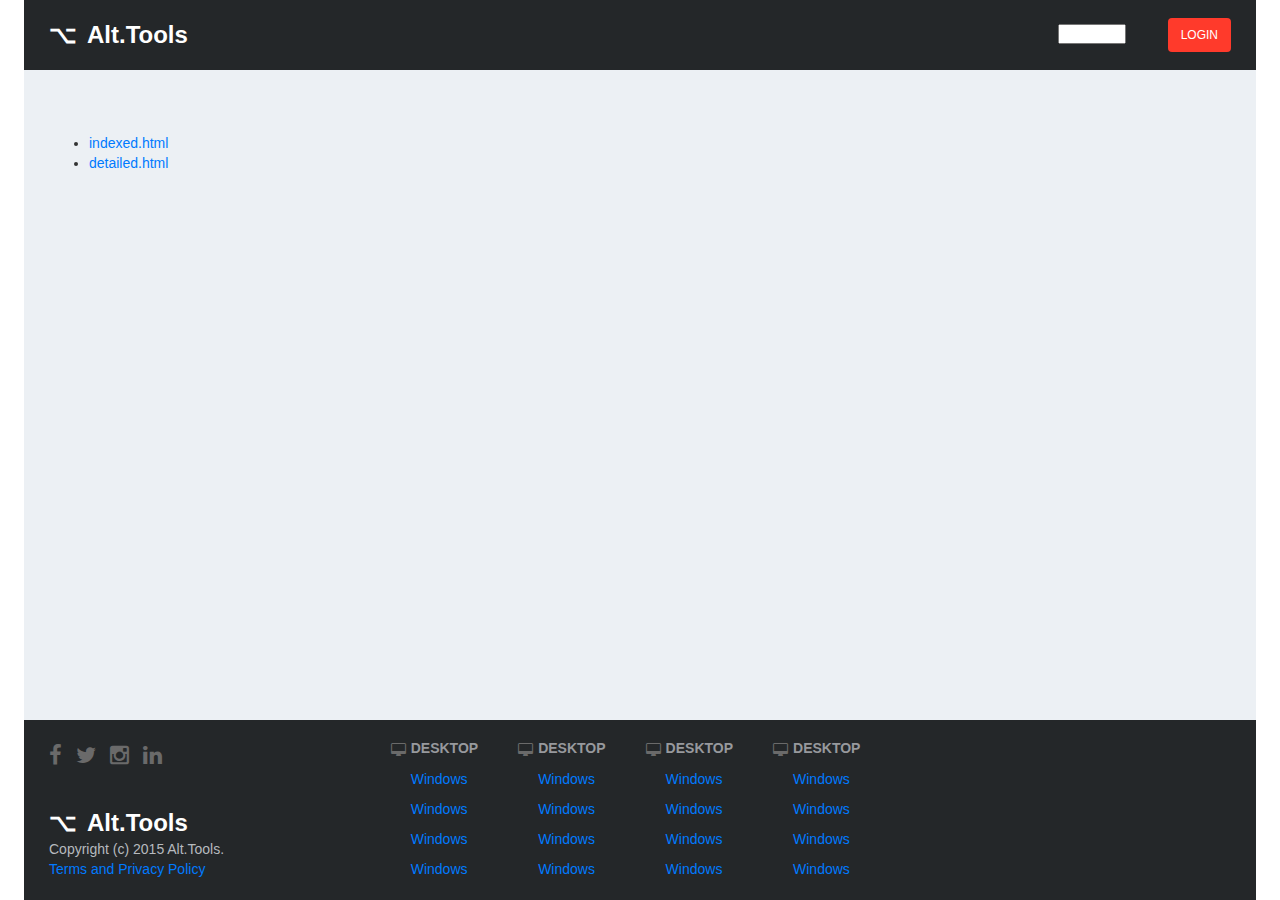
==== commit dac1db8e: "progress in detailed page" ====
--- a/index.html
+++ b/index.html
@@ -10,8 +10,7 @@
   <body>
     <header class="container container--accent">
       <div class="head">
-        <div class="head__search-icon"><i class="fa fa-search"></i></div>
-        <div class="logo">Alt.Tools</div>
+        <div class="head__search-icon"><i class="fa fa-search"></i></div><a href="../" class="logo">Alt.Tools</a>
         <div class="head__right"> 
           <div class="head__lang">
             <select name="">
